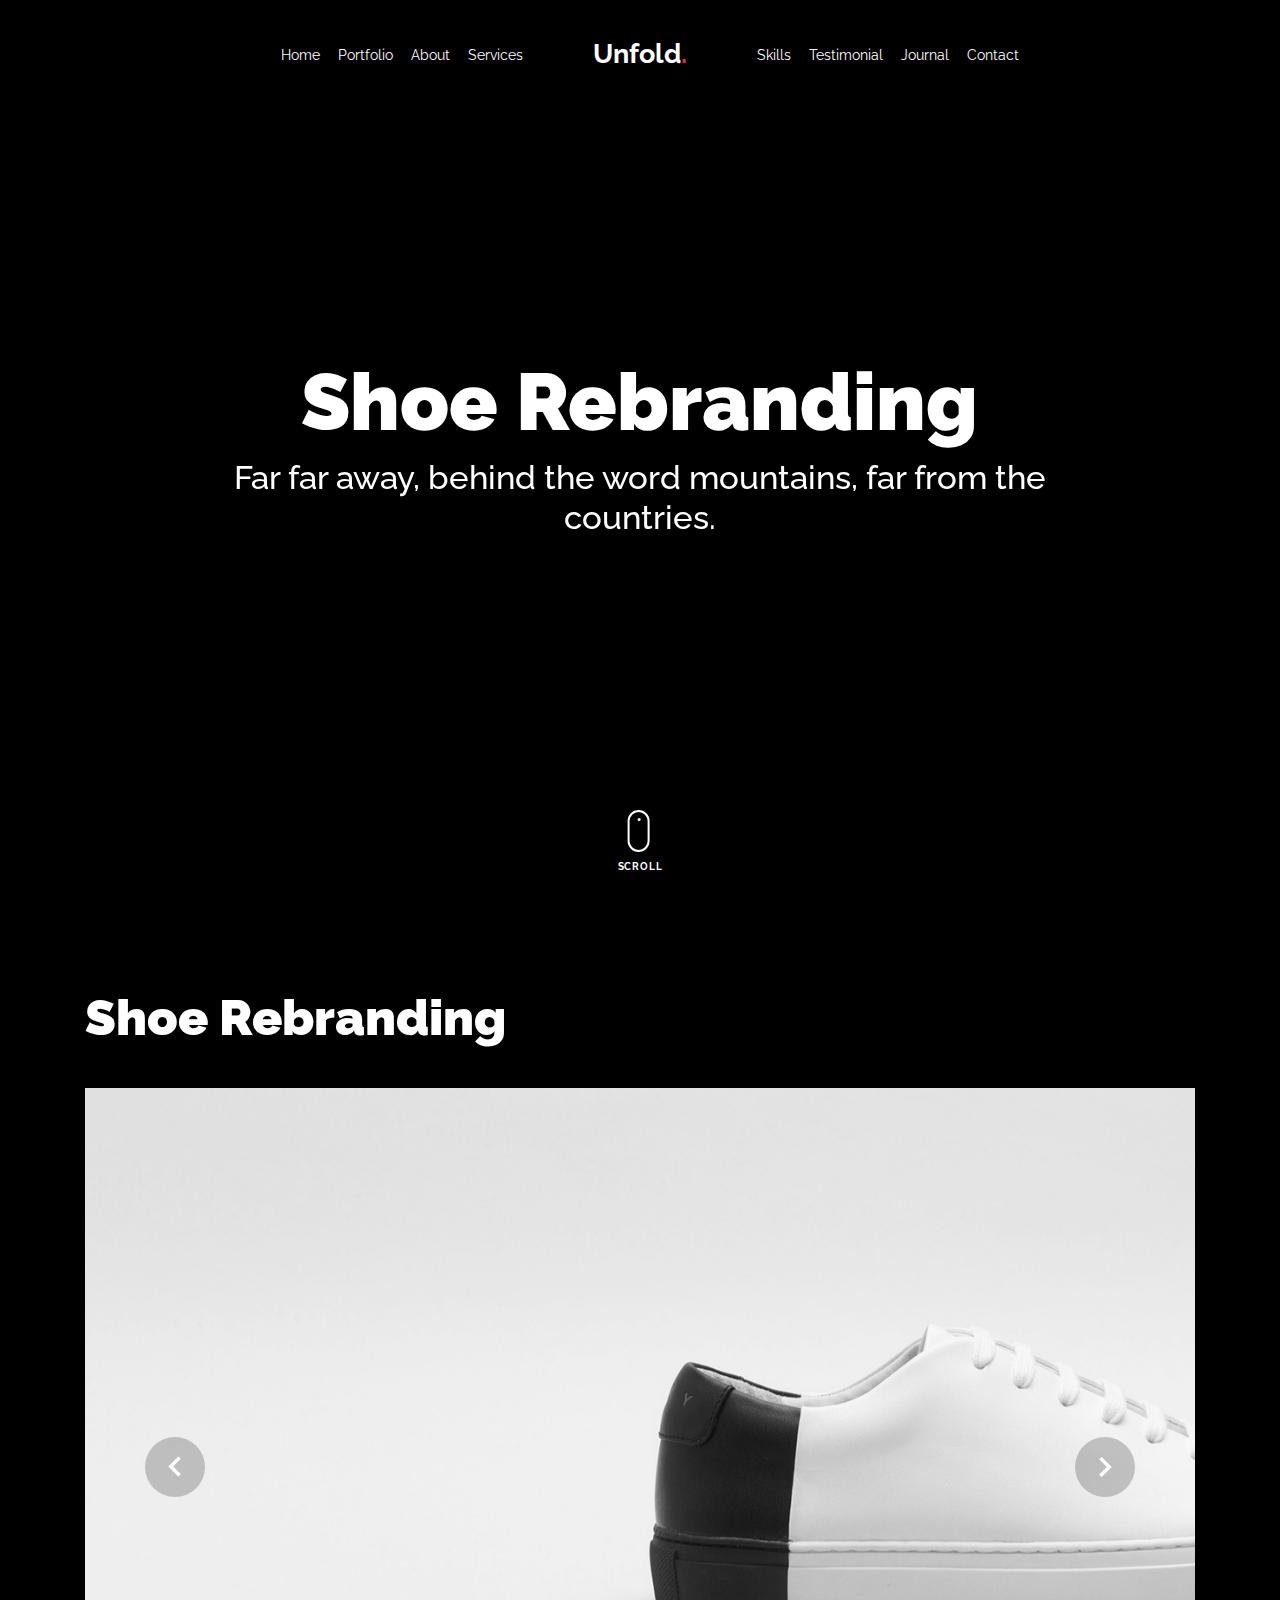
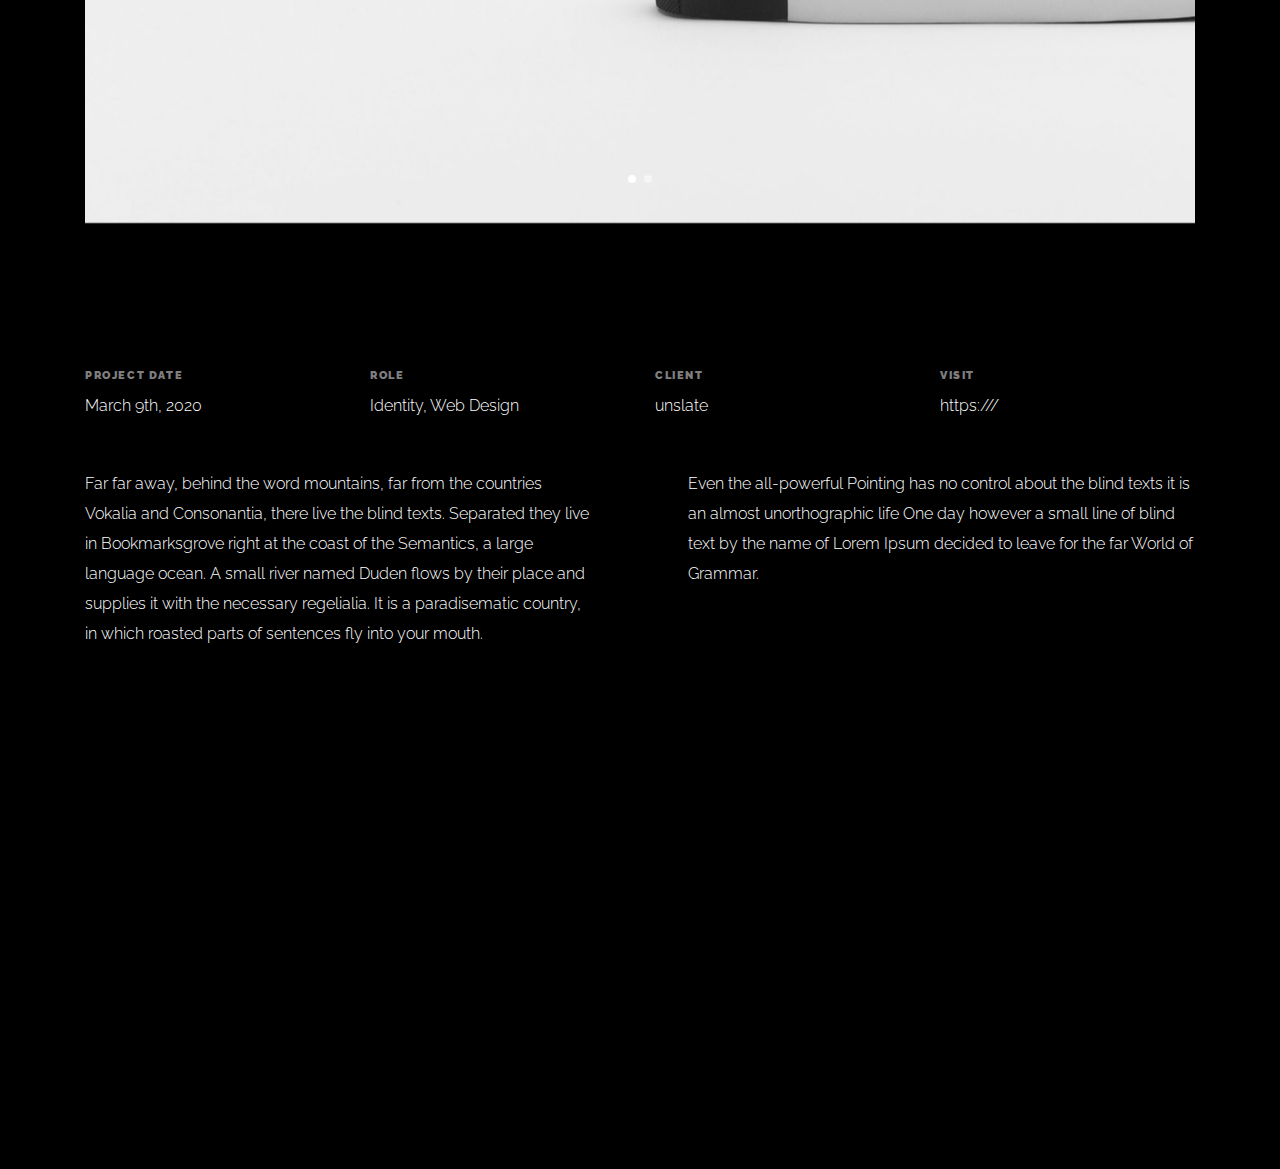
==== portfolio-single-1.html @ a7d62591 "new" ====
<!doctype html>
<html lang="en">

<head>
  <title>Unfold &mdash; A onepage portfolio HTML template by Colorlib</title>
  <meta charset="utf-8">
  <meta name="viewport" content="width=device-width, initial-scale=1, shrink-to-fit=no">
  
  <meta name="description" content=" ">
  <meta name="keywords" content="html, css, javascript, jquery">
  <meta name="author" content="">

  <link rel="stylesheet" href="css/vendor/icomoon/style.css">
  <link rel="stylesheet" href="css/vendor/owl.carousel.min.css">
  <link rel="stylesheet" href="css/vendor/aos.css">
  <link rel="stylesheet" href="css/vendor/animate.min.css">
  <link rel="stylesheet" href="css/vendor/bootstrap.min.css">
  <link rel="stylesheet" href="css/vendor/jquery.fancybox.min.css">

  <!-- Theme Style -->
  <link rel="stylesheet" href="css/style.css">

</head>

<body data-spy="scroll" data-target=".site-nav-target" data-offset="200">

  <nav class="unslate_co--site-mobile-menu">
    <div class="close-wrap d-flex">
      <a href="#" class="d-flex ml-auto js-menu-toggle">
        <span class="close-label">Close</span>
        <div class="close-times">
          <span class="bar1"></span>
          <span class="bar2"></span>
        </div>
      </a>
    </div>
    <div class="site-mobile-inner"></div>
  </nav>

  <div class="unslate_co--site-wrap">

    <div class="unslate_co--site-inner">

      <nav class="unslate_co--site-nav site-nav-target">

        <div class="container">

          <div class="row align-items-center justify-content-between text-left">
            <div class="col-md-5 text-right">
              <ul class="site-nav-ul js-clone-nav text-left d-none d-lg-inline-block">
                <li class="has-children">
                  <a href="index.html#home-section" class="nav-link">Home</a>
                  <ul class="dropdown">
                    <li>
                      <a href="index.html">Hero Image BG</a>
                    </li>
                    <li>
                      <a href="index-video.html">Video BG</a>
                    </li>
                    <li>
                      <a href="index-hero-slider.html">Hero Slider</a>
                    </li>
                    <li>
                      <a href="index-sidebar-menu.html">Sidebar Menu</a>
                    </li>
                    <li>
                      <a href="index-right-menu.html">Right Menu</a>
                    </li>
                  </ul>
                </li>
                <li><a href="index.html#portfolio-section" class="nav-link">Portfolio</a></li>
                <li><a href="index.html#about-section" class="nav-link">About</a></li>
                <li><a href="index.html#services-section" class="nav-link">Services</a></li>
              </ul>
            </div>
            <div class="site-logo pos-absolute">
              <a href="index.html" class="unslate_co--site-logo">Unfold<span>.</span></a>
            </div>
            <div class="col-md-5 text-right text-lg-left">
              <ul class="site-nav-ul js-clone-nav text-left d-none d-lg-inline-block">
                <li><a href="index.html#skills-section" class="nav-link">Skills</a></li>
                <li><a href="index.html#testimonial-section" class="nav-link">Testimonial</a></li>
                <li><a href="index.html#journal-section" class="nav-link">Journal</a></li>
                <li><a href="index.html#contact-section" class="nav-link">Contact</a></li>
              </ul>

              <ul class="site-nav-ul-none-onepage text-right d-inline-block d-lg-none">
                <li><a href="#" class="js-menu-toggle">Menu</a></li>
              </ul>

            </div>
          </div>
        </div>

      </nav>
      <!-- END nav -->

      <div class="cover-v1 gradient-bottom-black jarallax">
        <div class="container">
          <div class="row align-items-center">

            <div class="col-md-10 mx-auto text-center">
              <h1 class="heading" data-aos="fade-up">Shoe Rebranding</h1>
              <h2 class="subheading" data-aos="fade-up" data-aos-delay="100">Far far away, behind the word mountains, far from the countries.</h2>
            </div>

          </div>
        </div>

        <!-- dov -->
        <a href="#portfolio-single-section" class="mouse-wrap smoothscroll">
          <span class="mouse">
            <span class="scroll"></span>
          </span>
          <span class="mouse-label">Scroll</span>
        </a>

      </div>
      <!-- END .cover-v1 -->

      <div class="container">
        <div class="portfolio-single-wrap unslate_co--section" id="portfolio-single-section">

          <div class="portfolio-single-inner">
            <h2 class="heading-portfolio-single-h2">Shoe Rebranding</h2>

            <div class="row justify-content-between mb-5">
              <div class="col-12 mb-4">
                <div class="owl-carousel single-slider">
                  <figure class="mb-4">
                    <img src="images/work_1_full.jpg" alt="Image" class="img-fluid">
                  </figure>
                  <figure class="mb-4">
                    <img src="images/work_1_a_full.jpg" alt="Image" class="img-fluid">
                  </figure>
                </div>
              </div>
              <div class="col-12 mb-5">
                <div class="row">
                  <div class="col-sm-6 col-md-6 col-lg-3">
                    <div class="detail-v1">
                      <span class="detail-label">Project Date</span>
                      <span class="detail-val">March 9th, 2020</span>
                    </div>
                  </div>
                  <div class="col-sm-6 col-md-6 col-lg-3">
                    <div class="detail-v1">
                      <span class="detail-label">Role</span>
                      <span class="detail-val"><a href="#">Identity</a>, <a href="#">Web Design</a></span>
                    </div>
                  </div>
                  <div class="col-sm-6 col-md-6 col-lg-3">
                    <div class="detail-v1">
                      <span class="detail-label">Client</span>
                      <span class="detail-val">unslate</span>
                    </div>
                  </div>
                  <div class="col-sm-6 col-md-6 col-lg-3">
                    <div class="detail-v1">
                      <span class="detail-label">Visit</span>
                      <span class="detail-val"><a href="#">https:///</a></span>
                    </div>
                  </div>
                </div>
              </div>
              <div class="col-md-6 pr-md-5">
                <p>Far far away, behind the word mountains, far from the countries Vokalia and Consonantia, there live the blind texts. Separated they live in Bookmarksgrove right at the coast of the Semantics, a large language ocean. A small river named Duden flows by their place and supplies it with the necessary regelialia. It is a paradisematic country, in which roasted parts of sentences fly into your mouth.</p>
              </div>
              <div class="col-md-6 pl-md-5">
                <p>Even the all-powerful Pointing has no control about the blind texts it is an almost unorthographic life One day however a small line of blind text by the name of Lorem Ipsum decided to leave for the far World of Grammar.</p>
              </div>
            </div>

          </div>
        </div>
      </div>
    </div>

    <footer class="unslate_co--footer unslate_co--section">
      <div class="container">
        <div class="row justify-content-center">
          <div class="col-md-7">

            <div class="footer-site-logo"><a href="#">Unfold<span>.</span></a></div>

            <ul class="footer-site-social">
              <li><a href="#">Facebook</a></li>
              <li><a href="#">Twitter</a></li>
              <li><a href="#">Instagram</a></li>
              <li><a href="#">Dribbble</a></li>
              <li><a href="#">Behance</a></li>
            </ul>

            <p class="site-copyright">
                
                <!-- Link back to Colorlib can't be removed. Template is licensed under CC BY 3.0. -->
                Copyright &copy;
                <script>
                  document.write(new Date().getFullYear());
                </script> All rights reserved | This template is made with <i class="icon-heart"
                  aria-hidden="true"></i> by <a href="https://colorlib.com" target="_blank">Colorlib</a>
                <!-- Link back to Colorlib can't be removed. Template is licensed under CC BY 3.0. -->
              
              </p>

          </div>
        </div>
      </div>
    </footer>

  </div>

  <!-- Loader -->
  <div id="unslate_co--overlayer"></div>
  <div class="site-loader-wrap">
    <div class="site-loader"></div>
  </div>

  <script src="js/scripts-dist.js"></script>
  <script src="js/main.js"></script>


</body>

</html>
---- css/vendor/icomoon/style.css ----
@font-face {
  font-family: 'icomoon';
  src:  url('fonts/icomoon.eot?10si43');
  src:  url('fonts/icomoon.eot?10si43#iefix') format('embedded-opentype'),
    url('fonts/icomoon.ttf?10si43') format('truetype'),
    url('fonts/icomoon.woff?10si43') format('woff'),
    url('fonts/icomoon.svg?10si43#icomoon') format('svg');
  font-weight: normal;
  font-style: normal;
}

[class^="icon-"], [class*=" icon-"] {
  /* use !important to prevent issues with browser extensions that change fonts */
  font-family: 'icomoon' !important;
  speak: none;
  font-style: normal;
  font-weight: normal;
  font-variant: normal;
  text-transform: none;
  line-height: 1;

  /* Better Font Rendering =========== */
  -webkit-font-smoothing: antialiased;
  -moz-osx-font-smoothing: grayscale;
}

.icon-asterisk:before {
  content: "\f069";
}
.icon-plus:before {
  content: "\f067";
}
.icon-question:before {
  content: "\f128";
}
.icon-minus:before {
  content: "\f068";
}
.icon-glass:before {
  content: "\f000";
}
.icon-music:before {
  content: "\f001";
}
.icon-search:before {
  content: "\f002";
}
.icon-envelope-o:before {
  content: "\f003";
}
.icon-heart:before {
  content: "\f004";
}
.icon-star:before {
  content: "\f005";
}
.icon-star-o:before {
  content: "\f006";
}
.icon-user:before {
  content: "\f007";
}
.icon-film:before {
  content: "\f008";
}
.icon-th-large:before {
  content: "\f009";
}
.icon-th:before {
  content: "\f00a";
}
.icon-th-list:before {
  content: "\f00b";
}
.icon-check:before {
  content: "\f00c";
}
.icon-close:before {
  content: "\f00d";
}
.icon-remove:before {
  content: "\f00d";
}
.icon-times:before {
  content: "\f00d";
}
.icon-search-plus:before {
  content: "\f00e";
}
.icon-search-minus:before {
  content: "\f010";
}
.icon-power-off:before {
  content: "\f011";
}
.icon-signal:before {
  content: "\f012";
}
.icon-cog:before {
  content: "\f013";
}
.icon-gear:before {
  content: "\f013";
}
.icon-trash-o:before {
  content: "\f014";
}
.icon-home:before {
  content: "\f015";
}
.icon-file-o:before {
  content: "\f016";
}
.icon-clock-o:before {
  content: "\f017";
}
.icon-road:before {
  content: "\f018";
}
.icon-download:before {
  content: "\f019";
}
.icon-arrow-circle-o-down:before {
  content: "\f01a";
}
.icon-arrow-circle-o-up:before {
  content: "\f01b";
}
.icon-inbox:before {
  content: "\f01c";
}
.icon-play-circle-o:before {
  content: "\f01d";
}
.icon-repeat:before {
  content: "\f01e";
}
.icon-rotate-right:before {
  content: "\f01e";
}
.icon-refresh:before {
  content: "\f021";
}
.icon-list-alt:before {
  content: "\f022";
}
.icon-lock:before {
  content: "\f023";
}
.icon-flag:before {
  content: "\f024";
}
.icon-headphones:before {
  content: "\f025";
}
.icon-volume-off:before {
  content: "\f026";
}
.icon-volume-down:before {
  content: "\f027";
}
.icon-volume-up:before {
  content: "\f028";
}
.icon-qrcode:before {
  content: "\f029";
}
.icon-barcode:before {
  content: "\f02a";
}
.icon-tag:before {
  content: "\f02b";
}
.icon-tags:before {
  content: "\f02c";
}
.icon-book:before {
  content: "\f02d";
}
.icon-bookmark:before {
  content: "\f02e";
}
.icon-print:before {
  content: "\f02f";
}
.icon-camera:before {
  content: "\f030";
}
.icon-font:before {
  content: "\f031";
}
.icon-bold:before {
  content: "\f032";
}
.icon-italic:before {
  content: "\f033";
}
.icon-text-height:before {
  content: "\f034";
}
.icon-text-width:before {
  content: "\f035";
}
.icon-align-left:before {
  content: "\f036";
}
.icon-align-center:before {
  content: "\f037";
}
.icon-align-right:before {
  content: "\f038";
}
.icon-align-justify:before {
  content: "\f039";
}
.icon-list:before {
  content: "\f03a";
}
.icon-dedent:before {
  content: "\f03b";
}
.icon-outdent:before {
  content: "\f03b";
}
.icon-indent:before {
  content: "\f03c";
}
.icon-video-camera:before {
  content: "\f03d";
}
.icon-image:before {
  content: "\f03e";
}
.icon-photo:before {
  content: "\f03e";
}
.icon-picture-o:before {
  content: "\f03e";
}
.icon-pencil:before {
  content: "\f040";
}
.icon-map-marker:before {
  content: "\f041";
}
.icon-adjust:before {
  content: "\f042";
}
.icon-tint:before {
  content: "\f043";
}
.icon-edit:before {
  content: "\f044";
}
.icon-pencil-square-o:before {
  content: "\f044";
}
.icon-share-square-o:before {
  content: "\f045";
}
.icon-check-square-o:before {
  content: "\f046";
}
.icon-arrows:before {
  content: "\f047";
}
.icon-step-backward:before {
  content: "\f048";
}
.icon-fast-backward:before {
  content: "\f049";
}
.icon-backward:before {
  content: "\f04a";
}
.icon-play:before {
  content: "\f04b";
}
.icon-pause:before {
  content: "\f04c";
}
.icon-stop:before {
  content: "\f04d";
}
.icon-forward:before {
  content: "\f04e";
}
.icon-fast-forward:before {
  content: "\f050";
}
.icon-step-forward:before {
  content: "\f051";
}
.icon-eject:before {
  content: "\f052";
}
.icon-chevron-left:before {
  content: "\f053";
}
.icon-chevron-right:before {
  content: "\f054";
}
.icon-plus-circle:before {
  content: "\f055";
}
.icon-minus-circle:before {
  content: "\f056";
}
.icon-times-circle:before {
  content: "\f057";
}
.icon-check-circle:before {
  content: "\f058";
}
.icon-question-circle:before {
  content: "\f059";
}
.icon-info-circle:before {
  content: "\f05a";
}
.icon-crosshairs:before {
  content: "\f05b";
}
.icon-times-circle-o:before {
  content: "\f05c";
}
.icon-check-circle-o:before {
  content: "\f05d";
}
.icon-ban:before {
  content: "\f05e";
}
.icon-arrow-left:before {
  content: "\f060";
}
.icon-arrow-right:before {
  content: "\f061";
}
.icon-arrow-up:before {
  content: "\f062";
}
.icon-arrow-down:before {
  content: "\f063";
}
.icon-mail-forward:before {
  content: "\f064";
}
.icon-share:before {
  content: "\f064";
}
.icon-expand:before {
  content: "\f065";
}
.icon-compress:before {
  content: "\f066";
}
.icon-exclamation-circle:before {
  content: "\f06a";
}
.icon-gift:before {
  content: "\f06b";
}
.icon-leaf:before {
  content: "\f06c";
}
.icon-fire:before {
  content: "\f06d";
}
.icon-eye:before {
  content: "\f06e";
}
.icon-eye-slash:before {
  content: "\f070";
}
.icon-exclamation-triangle:before {
  content: "\f071";
}
.icon-warning:before {
  content: "\f071";
}
.icon-plane:before {
  content: "\f072";
}
.icon-calendar:before {
  content: "\f073";
}
.icon-random:before {
  content: "\f074";
}
.icon-comment:before {
  content: "\f075";
}
.icon-magnet:before {
  content: "\f076";
}
.icon-chevron-up:before {
  content: "\f077";
}
.icon-chevron-down:before {
  content: "\f078";
}
.icon-retweet:before {
  content: "\f079";
}
.icon-shopping-cart:before {
  content: "\f07a";
}
.icon-folder:before {
  content: "\f07b";
}
.icon-folder-open:before {
  content: "\f07c";
}
.icon-arrows-v:before {
  content: "\f07d";
}
.icon-arrows-h:before {
  content: "\f07e";
}
.icon-bar-chart:before {
  content: "\f080";
}
.icon-bar-chart-o:before {
  content: "\f080";
}
.icon-twitter-square:before {
  content: "\f081";
}
.icon-facebook-square:before {
  content: "\f082";
}
.icon-camera-retro:before {
  content: "\f083";
}
.icon-key:before {
  content: "\f084";
}
.icon-cogs:before {
  content: "\f085";
}
.icon-gears:before {
  content: "\f085";
}
.icon-comments:before {
  content: "\f086";
}
.icon-thumbs-o-up:before {
  content: "\f087";
}
.icon-thumbs-o-down:before {
  content: "\f088";
}
.icon-star-half:before {
  content: "\f089";
}
.icon-heart-o:before {
  content: "\f08a";
}
.icon-sign-out:before {
  content: "\f08b";
}
.icon-linkedin-square:before {
  content: "\f08c";
}
.icon-thumb-tack:before {
  content: "\f08d";
}
.icon-external-link:before {
  content: "\f08e";
}
.icon-sign-in:before {
  content: "\f090";
}
.icon-trophy:before {
  content: "\f091";
}
.icon-github-square:before {
  content: "\f092";
}
.icon-upload:before {
  content: "\f093";
}
.icon-lemon-o:before {
  content: "\f094";
}
.icon-phone:before {
  content: "\f095";
}
.icon-square-o:before {
  content: "\f096";
}
.icon-bookmark-o:before {
  content: "\f097";
}
.icon-phone-square:before {
  content: "\f098";
}
.icon-twitter:before {
  content: "\f099";
}
.icon-facebook:before {
  content: "\f09a";
}
.icon-facebook-f:before {
  content: "\f09a";
}
.icon-github:before {
  content: "\f09b";
}
.icon-unlock:before {
  content: "\f09c";
}
.icon-credit-card:before {
  content: "\f09d";
}
.icon-feed:before {
  content: "\f09e";
}
.icon-rss:before {
  content: "\f09e";
}
.icon-hdd-o:before {
  content: "\f0a0";
}
.icon-bullhorn:before {
  content: "\f0a1";
}
.icon-bell-o:before {
  content: "\f0a2";
}
.icon-certificate:before {
  content: "\f0a3";
}
.icon-hand-o-right:before {
  content: "\f0a4";
}
.icon-hand-o-left:before {
  content: "\f0a5";
}
.icon-hand-o-up:before {
  content: "\f0a6";
}
.icon-hand-o-down:before {
  content: "\f0a7";
}
.icon-arrow-circle-left:before {
  content: "\f0a8";
}
.icon-arrow-circle-right:before {
  content: "\f0a9";
}
.icon-arrow-circle-up:before {
  content: "\f0aa";
}
.icon-arrow-circle-down:before {
  content: "\f0ab";
}
.icon-globe:before {
  content: "\f0ac";
}
.icon-wrench:before {
  content: "\f0ad";
}
.icon-tasks:before {
  content: "\f0ae";
}
.icon-filter:before {
  content: "\f0b0";
}
.icon-briefcase:before {
  content: "\f0b1";
}
.icon-arrows-alt:before {
  content: "\f0b2";
}
.icon-group:before {
  content: "\f0c0";
}
.icon-users:before {
  content: "\f0c0";
}
.icon-chain:before {
  content: "\f0c1";
}
.icon-link:before {
  content: "\f0c1";
}
.icon-cloud:before {
  content: "\f0c2";
}
.icon-flask:before {
  content: "\f0c3";
}
.icon-cut:before {
  content: "\f0c4";
}
.icon-scissors:before {
  content: "\f0c4";
}
.icon-copy:before {
  content: "\f0c5";
}
.icon-files-o:before {
  content: "\f0c5";
}
.icon-paperclip:before {
  content: "\f0c6";
}
.icon-floppy-o:before {
  content: "\f0c7";
}
.icon-save:before {
  content: "\f0c7";
}
.icon-square:before {
  content: "\f0c8";
}
.icon-bars:before {
  content: "\f0c9";
}
.icon-navicon:before {
  content: "\f0c9";
}
.icon-reorder:before {
  content: "\f0c9";
}
.icon-list-ul:before {
  content: "\f0ca";
}
.icon-list-ol:before {
  content: "\f0cb";
}
.icon-strikethrough:before {
  content: "\f0cc";
}
.icon-underline:before {
  content: "\f0cd";
}
.icon-table:before {
  content: "\f0ce";
}
.icon-magic:before {
  content: "\f0d0";
}
.icon-truck:before {
  content: "\f0d1";
}
.icon-pinterest:before {
  content: "\f0d2";
}
.icon-pinterest-square:before {
  content: "\f0d3";
}
.icon-google-plus-square:before {
  content: "\f0d4";
}
.icon-google-plus:before {
  content: "\f0d5";
}
.icon-money:before {
  content: "\f0d6";
}
.icon-caret-down:before {
  content: "\f0d7";
}
.icon-caret-up:before {
  content: "\f0d8";
}
.icon-caret-left:before {
  content: "\f0d9";
}
.icon-caret-right:before {
  content: "\f0da";
}
.icon-columns:before {
  content: "\f0db";
}
.icon-sort:before {
  content: "\f0dc";
}
.icon-unsorted:before {
  content: "\f0dc";
}
.icon-sort-desc:before {
  content: "\f0dd";
}
.icon-sort-down:before {
  content: "\f0dd";
}
.icon-sort-asc:before {
  content: "\f0de";
}
.icon-sort-up:before {
  content: "\f0de";
}
.icon-envelope:before {
  content: "\f0e0";
}
.icon-linkedin:before {
  content: "\f0e1";
}
.icon-rotate-left:before {
  content: "\f0e2";
}
.icon-undo:before {
  content: "\f0e2";
}
.icon-gavel:before {
  content: "\f0e3";
}
.icon-legal:before {
  content: "\f0e3";
}
.icon-dashboard:before {
  content: "\f0e4";
}
.icon-tachometer:before {
  content: "\f0e4";
}
.icon-comment-o:before {
  content: "\f0e5";
}
.icon-comments-o:before {
  content: "\f0e6";
}
.icon-bolt:before {
  content: "\f0e7";
}
.icon-flash:before {
  content: "\f0e7";
}
.icon-sitemap:before {
  content: "\f0e8";
}
.icon-umbrella:before {
  content: "\f0e9";
}
.icon-clipboard:before {
  content: "\f0ea";
}
.icon-paste:before {
  content: "\f0ea";
}
.icon-lightbulb-o:before {
  content: "\f0eb";
}
.icon-exchange:before {
  content: "\f0ec";
}
.icon-cloud-download:before {
  content: "\f0ed";
}
.icon-cloud-upload:before {
  content: "\f0ee";
}
.icon-user-md:before {
  content: "\f0f0";
}
.icon-stethoscope:before {
  content: "\f0f1";
}
.icon-suitcase:before {
  content: "\f0f2";
}
.icon-bell:before {
  content: "\f0f3";
}
.icon-coffee:before {
  content: "\f0f4";
}
.icon-cutlery:before {
  content: "\f0f5";
}
.icon-file-text-o:before {
  content: "\f0f6";
}
.icon-building-o:before {
  content: "\f0f7";
}
.icon-hospital-o:before {
  content: "\f0f8";
}
.icon-ambulance:before {
  content: "\f0f9";
}
.icon-medkit:before {
  content: "\f0fa";
}
.icon-fighter-jet:before {
  content: "\f0fb";
}
.icon-beer:before {
  content: "\f0fc";
}
.icon-h-square:before {
  content: "\f0fd";
}
.icon-plus-square:before {
  content: "\f0fe";
}
.icon-angle-double-left:before {
  content: "\f100";
}
.icon-angle-double-right:before {
  content: "\f101";
}
.icon-angle-double-up:before {
  content: "\f102";
}
.icon-angle-double-down:before {
  content: "\f103";
}
.icon-angle-left:before {
  content: "\f104";
}
.icon-angle-right:before {
  content: "\f105";
}
.icon-angle-up:before {
  content: "\f106";
}
.icon-angle-down:before {
  content: "\f107";
}
.icon-desktop:before {
  content: "\f108";
}
.icon-laptop:before {
  content: "\f109";
}
.icon-tablet:before {
  content: "\f10a";
}
.icon-mobile:before {
  content: "\f10b";
}
.icon-mobile-phone:before {
  content: "\f10b";
}
.icon-circle-o:before {
  content: "\f10c";
}
.icon-quote-left:before {
  content: "\f10d";
}
.icon-quote-right:before {
  content: "\f10e";
}
.icon-spinner:before {
  content: "\f110";
}
.icon-circle:before {
  content: "\f111";
}
.icon-mail-reply:before {
  content: "\f112";
}
.icon-reply:before {
  content: "\f112";
}
.icon-github-alt:before {
  content: "\f113";
}
.icon-folder-o:before {
  content: "\f114";
}
.icon-folder-open-o:before {
  content: "\f115";
}
.icon-smile-o:before {
  content: "\f118";
}
.icon-frown-o:before {
  content: "\f119";
}
.icon-meh-o:before {
  content: "\f11a";
}
.icon-gamepad:before {
  content: "\f11b";
}
.icon-keyboard-o:before {
  content: "\f11c";
}
.icon-flag-o:before {
  content: "\f11d";
}
.icon-flag-checkered:before {
  content: "\f11e";
}
.icon-terminal:before {
  content: "\f120";
}
.icon-code:before {
  content: "\f121";
}
.icon-mail-reply-all:before {
  content: "\f122";
}
.icon-reply-all:before {
  content: "\f122";
}
.icon-star-half-empty:before {
  content: "\f123";
}
.icon-star-half-full:before {
  content: "\f123";
}
.icon-star-half-o:before {
  content: "\f123";
}
.icon-location-arrow:before {
  content: "\f124";
}
.icon-crop:before {
  content: "\f125";
}
.icon-code-fork:before {
  content: "\f126";
}
.icon-chain-broken:before {
  content: "\f127";
}
.icon-unlink:before {
  content: "\f127";
}
.icon-info:before {
  content: "\f129";
}
.icon-exclamation:before {
  content: "\f12a";
}
.icon-superscript:before {
  content: "\f12b";
}
.icon-subscript:before {
  content: "\f12c";
}
.icon-eraser:before {
  content: "\f12d";
}
.icon-puzzle-piece:before {
  content: "\f12e";
}
.icon-microphone:before {
  content: "\f130";
}
.icon-microphone-slash:before {
  content: "\f131";
}
.icon-shield:before {
  content: "\f132";
}
.icon-calendar-o:before {
  content: "\f133";
}
.icon-fire-extinguisher:before {
  content: "\f134";
}
.icon-rocket:before {
  content: "\f135";
}
.icon-maxcdn:before {
  content: "\f136";
}
.icon-chevron-circle-left:before {
  content: "\f137";
}
.icon-chevron-circle-right:before {
  content: "\f138";
}
.icon-chevron-circle-up:before {
  content: "\f139";
}
.icon-chevron-circle-down:before {
  content: "\f13a";
}
.icon-html5:before {
  content: "\f13b";
}
.icon-css3:before {
  content: "\f13c";
}
.icon-anchor:before {
  content: "\f13d";
}
.icon-unlock-alt:before {
  content: "\f13e";
}
.icon-bullseye:before {
  content: "\f140";
}
.icon-ellipsis-h:before {
  content: "\f141";
}
.icon-ellipsis-v:before {
  content: "\f142";
}
.icon-rss-square:before {
  content: "\f143";
}
.icon-play-circle:before {
  content: "\f144";
}
.icon-ticket:before {
  content: "\f145";
}
.icon-minus-square:before {
  content: "\f146";
}
.icon-minus-square-o:before {
  content: "\f147";
}
.icon-level-up:before {
  content: "\f148";
}
.icon-level-down:before {
  content: "\f149";
}
.icon-check-square:before {
  content: "\f14a";
}
.icon-pencil-square:before {
  content: "\f14b";
}
.icon-external-link-square:before {
  content: "\f14c";
}
.icon-share-square:before {
  content: "\f14d";
}
.icon-compass:before {
  content: "\f14e";
}
.icon-caret-square-o-down:before {
  content: "\f150";
}
.icon-toggle-down:before {
  content: "\f150";
}
.icon-caret-square-o-up:before {
  content: "\f151";
}
.icon-toggle-up:before {
  content: "\f151";
}
.icon-caret-square-o-right:before {
  content: "\f152";
}
.icon-toggle-right:before {
  content: "\f152";
}
.icon-eur:before {
  content: "\f153";
}
.icon-euro:before {
  content: "\f153";
}
.icon-gbp:before {
  content: "\f154";
}
.icon-dollar:before {
  content: "\f155";
}
.icon-usd:before {
  content: "\f155";
}
.icon-inr:before {
  content: "\f156";
}
.icon-rupee:before {
  content: "\f156";
}
.icon-cny:before {
  content: "\f157";
}
.icon-jpy:before {
  content: "\f157";
}
.icon-rmb:before {
  content: "\f157";
}
.icon-yen:before {
  content: "\f157";
}
.icon-rouble:before {
  content: "\f158";
}
.icon-rub:before {
  content: "\f158";
}
.icon-ruble:before {
  content: "\f158";
}
.icon-krw:before {
  content: "\f159";
}
.icon-won:before {
  content: "\f159";
}
.icon-bitcoin:before {
  content: "\f15a";
}
.icon-btc:before {
  content: "\f15a";
}
.icon-file:before {
  content: "\f15b";
}
.icon-file-text:before {
  content: "\f15c";
}
.icon-sort-alpha-asc:before {
  content: "\f15d";
}
.icon-sort-alpha-desc:before {
  content: "\f15e";
}
.icon-sort-amount-asc:before {
  content: "\f160";
}
.icon-sort-amount-desc:before {
  content: "\f161";
}
.icon-sort-numeric-asc:before {
  content: "\f162";
}
.icon-sort-numeric-desc:before {
  content: "\f163";
}
.icon-thumbs-up:before {
  content: "\f164";
}
.icon-thumbs-down:before {
  content: "\f165";
}
.icon-youtube-square:before {
  content: "\f166";
}
.icon-youtube:before {
  content: "\f167";
}
.icon-xing:before {
  content: "\f168";
}
.icon-xing-square:before {
  content: "\f169";
}
.icon-youtube-play:before {
  content: "\f16a";
}
.icon-dropbox:before {
  content: "\f16b";
}
.icon-stack-overflow:before {
  content: "\f16c";
}
.icon-instagram:before {
  content: "\f16d";
}
.icon-flickr:before {
  content: "\f16e";
}
.icon-adn:before {
  content: "\f170";
}
.icon-bitbucket:before {
  content: "\f171";
}
.icon-bitbucket-square:before {
  content: "\f172";
}
.icon-tumblr:before {
  content: "\f173";
}
.icon-tumblr-square:before {
  content: "\f174";
}
.icon-long-arrow-down:before {
  content: "\f175";
}
.icon-long-arrow-up:before {
  content: "\f176";
}
.icon-long-arrow-left:before {
  content: "\f177";
}
.icon-long-arrow-right:before {
  content: "\f178";
}
.icon-apple:before {
  content: "\f179";
}
.icon-windows:before {
  content: "\f17a";
}
.icon-android:before {
  content: "\f17b";
}
.icon-linux:before {
  content: "\f17c";
}
.icon-dribbble:before {
  content: "\f17d";
}
.icon-skype:before {
  content: "\f17e";
}
.icon-foursquare:before {
  content: "\f180";
}
.icon-trello:before {
  content: "\f181";
}
.icon-female:before {
  content: "\f182";
}
.icon-male:before {
  content: "\f183";
}
.icon-gittip:before {
  content: "\f184";
}
.icon-gratipay:before {
  content: "\f184";
}
.icon-sun-o:before {
  content: "\f185";
}
.icon-moon-o:before {
  content: "\f186";
}
.icon-archive:before {
  content: "\f187";
}
.icon-bug:before {
  content: "\f188";
}
.icon-vk:before {
  content: "\f189";
}
.icon-weibo:before {
  content: "\f18a";
}
.icon-renren:before {
  content: "\f18b";
}
.icon-pagelines:before {
  content: "\f18c";
}
.icon-stack-exchange:before {
  content: "\f18d";
}
.icon-arrow-circle-o-right:before {
  content: "\f18e";
}
.icon-arrow-circle-o-left:before {
  content: "\f190";
}
.icon-caret-square-o-left:before {
  content: "\f191";
}
.icon-toggle-left:before {
  content: "\f191";
}
.icon-dot-circle-o:before {
  content: "\f192";
}
.icon-wheelchair:before {
  content: "\f193";
}
.icon-vimeo-square:before {
  content: "\f194";
}
.icon-try:before {
  content: "\f195";
}
.icon-turkish-lira:before {
  content: "\f195";
}
.icon-plus-square-o:before {
  content: "\f196";
}
.icon-space-shuttle:before {
  content: "\f197";
}
.icon-slack:before {
  content: "\f198";
}
.icon-envelope-square:before {
  content: "\f199";
}
.icon-wordpress:before {
  content: "\f19a";
}
.icon-openid:before {
  content: "\f19b";
}
.icon-bank:before {
  content: "\f19c";
}
.icon-institution:before {
  content: "\f19c";
}
.icon-university:before {
  content: "\f19c";
}
.icon-graduation-cap:before {
  content: "\f19d";
}
.icon-mortar-board:before {
  content: "\f19d";
}
.icon-yahoo:before {
  content: "\f19e";
}
.icon-google:before {
  content: "\f1a0";
}
.icon-reddit:before {
  content: "\f1a1";
}
.icon-reddit-square:before {
  content: "\f1a2";
}
.icon-stumbleupon-circle:before {
  content: "\f1a3";
}
.icon-stumbleupon:before {
  content: "\f1a4";
}
.icon-delicious:before {
  content: "\f1a5";
}
.icon-digg:before {
  content: "\f1a6";
}
.icon-pied-piper-pp:before {
  content: "\f1a7";
}
.icon-pied-piper-alt:before {
  content: "\f1a8";
}
.icon-drupal:before {
  content: "\f1a9";
}
.icon-joomla:before {
  content: "\f1aa";
}
.icon-language:before {
  content: "\f1ab";
}
.icon-fax:before {
  content: "\f1ac";
}
.icon-building:before {
  content: "\f1ad";
}
.icon-child:before {
  content: "\f1ae";
}
.icon-paw:before {
  content: "\f1b0";
}
.icon-spoon:before {
  content: "\f1b1";
}
.icon-cube:before {
  content: "\f1b2";
}
.icon-cubes:before {
  content: "\f1b3";
}
.icon-behance:before {
  content: "\f1b4";
}
.icon-behance-square:before {
  content: "\f1b5";
}
.icon-steam:before {
  content: "\f1b6";
}
.icon-steam-square:before {
  content: "\f1b7";
}
.icon-recycle:before {
  content: "\f1b8";
}
.icon-automobile:before {
  content: "\f1b9";
}
.icon-car:before {
  content: "\f1b9";
}
.icon-cab:before {
  content: "\f1ba";
}
.icon-taxi:before {
  content: "\f1ba";
}
.icon-tree:before {
  content: "\f1bb";
}
.icon-spotify:before {
  content: "\f1bc";
}
.icon-deviantart:before {
  content: "\f1bd";
}
.icon-soundcloud:before {
  content: "\f1be";
}
.icon-database:before {
  content: "\f1c0";
}
.icon-file-pdf-o:before {
  content: "\f1c1";
}
.icon-file-word-o:before {
  content: "\f1c2";
}
.icon-file-excel-o:before {
  content: "\f1c3";
}
.icon-file-powerpoint-o:before {
  content: "\f1c4";
}
.icon-file-image-o:before {
  content: "\f1c5";
}
.icon-file-photo-o:before {
  content: "\f1c5";
}
.icon-file-picture-o:before {
  content: "\f1c5";
}
.icon-file-archive-o:before {
  content: "\f1c6";
}
.icon-file-zip-o:before {
  content: "\f1c6";
}
.icon-file-audio-o:before {
  content: "\f1c7";
}
.icon-file-sound-o:before {
  content: "\f1c7";
}
.icon-file-movie-o:before {
  content: "\f1c8";
}
.icon-file-video-o:before {
  content: "\f1c8";
}
.icon-file-code-o:before {
  content: "\f1c9";
}
.icon-vine:before {
  content: "\f1ca";
}
.icon-codepen:before {
  content: "\f1cb";
}
.icon-jsfiddle:before {
  content: "\f1cc";
}
.icon-life-bouy:before {
  content: "\f1cd";
}
.icon-life-buoy:before {
  content: "\f1cd";
}
.icon-life-ring:before {
  content: "\f1cd";
}
.icon-life-saver:before {
  content: "\f1cd";
}
.icon-support:before {
  content: "\f1cd";
}
.icon-circle-o-notch:before {
  content: "\f1ce";
}
.icon-ra:before {
  content: "\f1d0";
}
.icon-rebel:before {
  content: "\f1d0";
}
.icon-resistance:before {
  content: "\f1d0";
}
.icon-empire:before {
  content: "\f1d1";
}
.icon-ge:before {
  content: "\f1d1";
}
.icon-git-square:before {
  content: "\f1d2";
}
.icon-git:before {
  content: "\f1d3";
}
.icon-hacker-news:before {
  content: "\f1d4";
}
.icon-y-combinator-square:before {
  content: "\f1d4";
}
.icon-yc-square:before {
  content: "\f1d4";
}
.icon-tencent-weibo:before {
  content: "\f1d5";
}
.icon-qq:before {
  content: "\f1d6";
}
.icon-wechat:before {
  content: "\f1d7";
}
.icon-weixin:before {
  content: "\f1d7";
}
.icon-paper-plane:before {
  content: "\f1d8";
}
.icon-send:before {
  content: "\f1d8";
}
.icon-paper-plane-o:before {
  content: "\f1d9";
}
.icon-send-o:before {
  content: "\f1d9";
}
.icon-history:before {
  content: "\f1da";
}
.icon-circle-thin:before {
  content: "\f1db";
}
.icon-header:before {
  content: "\f1dc";
}
.icon-paragraph:before {
  content: "\f1dd";
}
.icon-sliders:before {
  content: "\f1de";
}
.icon-share-alt:before {
  content: "\f1e0";
}
.icon-share-alt-square:before {
  content: "\f1e1";
}
.icon-bomb:before {
  content: "\f1e2";
}
.icon-futbol-o:before {
  content: "\f1e3";
}
.icon-soccer-ball-o:before {
  content: "\f1e3";
}
.icon-tty:before {
  content: "\f1e4";
}
.icon-binoculars:before {
  content: "\f1e5";
}
.icon-plug:before {
  content: "\f1e6";
}
.icon-slideshare:before {
  content: "\f1e7";
}
.icon-twitch:before {
  content: "\f1e8";
}
.icon-yelp:before {
  content: "\f1e9";
}
.icon-newspaper-o:before {
  content: "\f1ea";
}
.icon-wifi:before {
  content: "\f1eb";
}
.icon-calculator:before {
  content: "\f1ec";
}
.icon-paypal:before {
  content: "\f1ed";
}
.icon-google-wallet:before {
  content: "\f1ee";
}
.icon-cc-visa:before {
  content: "\f1f0";
}
.icon-cc-mastercard:before {
  content: "\f1f1";
}
.icon-cc-discover:before {
  content: "\f1f2";
}
.icon-cc-amex:before {
  content: "\f1f3";
}
.icon-cc-paypal:before {
  content: "\f1f4";
}
.icon-cc-stripe:before {
  content: "\f1f5";
}
.icon-bell-slash:before {
  content: "\f1f6";
}
.icon-bell-slash-o:before {
  content: "\f1f7";
}
.icon-trash:before {
  content: "\f1f8";
}
.icon-copyright:before {
  content: "\f1f9";
}
.icon-at:before {
  content: "\f1fa";
}
.icon-eyedropper:before {
  content: "\f1fb";
}
.icon-paint-brush:before {
  content: "\f1fc";
}
.icon-birthday-cake:before {
  content: "\f1fd";
}
.icon-area-chart:before {
  content: "\f1fe";
}
.icon-pie-chart:before {
  content: "\f200";
}
.icon-line-chart:before {
  content: "\f201";
}
.icon-lastfm:before {
  content: "\f202";
}
.icon-lastfm-square:before {
  content: "\f203";
}
.icon-toggle-off:before {
  content: "\f204";
}
.icon-toggle-on:before {
  content: "\f205";
}
.icon-bicycle:before {
  content: "\f206";
}
.icon-bus:before {
  content: "\f207";
}
.icon-ioxhost:before {
  content: "\f208";
}
.icon-angellist:before {
  content: "\f209";
}
.icon-cc:before {
  content: "\f20a";
}
.icon-ils:before {
  content: "\f20b";
}
.icon-shekel:before {
  content: "\f20b";
}
.icon-sheqel:before {
  content: "\f20b";
}
.icon-meanpath:before {
  content: "\f20c";
}
.icon-buysellads:before {
  content: "\f20d";
}
.icon-connectdevelop:before {
  content: "\f20e";
}
.icon-dashcube:before {
  content: "\f210";
}
.icon-forumbee:before {
  content: "\f211";
}
.icon-leanpub:before {
  content: "\f212";
}
.icon-sellsy:before {
  content: "\f213";
}
.icon-shirtsinbulk:before {
  content: "\f214";
}
.icon-simplybuilt:before {
  content: "\f215";
}
.icon-skyatlas:before {
  content: "\f216";
}
.icon-cart-plus:before {
  content: "\f217";
}
.icon-cart-arrow-down:before {
  content: "\f218";
}
.icon-diamond:before {
  content: "\f219";
}
.icon-ship:before {
  content: "\f21a";
}
.icon-user-secret:before {
  content: "\f21b";
}
.icon-motorcycle:before {
  content: "\f21c";
}
.icon-street-view:before {
  content: "\f21d";
}
.icon-heartbeat:before {
  content: "\f21e";
}
.icon-venus:before {
  content: "\f221";
}
.icon-mars:before {
  content: "\f222";
}
.icon-mercury:before {
  content: "\f223";
}
.icon-intersex:before {
  content: "\f224";
}
.icon-transgender:before {
  content: "\f224";
}
.icon-transgender-alt:before {
  content: "\f225";
}
.icon-venus-double:before {
  content: "\f226";
}
.icon-mars-double:before {
  content: "\f227";
}
.icon-venus-mars:before {
  content: "\f228";
}
.icon-mars-stroke:before {
  content: "\f229";
}
.icon-mars-stroke-v:before {
  content: "\f22a";
}
.icon-mars-stroke-h:before {
  content: "\f22b";
}
.icon-neuter:before {
  content: "\f22c";
}
.icon-genderless:before {
  content: "\f22d";
}
.icon-facebook-official:before {
  content: "\f230";
}
.icon-pinterest-p:before {
  content: "\f231";
}
.icon-whatsapp:before {
  content: "\f232";
}
.icon-server:before {
  content: "\f233";
}
.icon-user-plus:before {
  content: "\f234";
}
.icon-user-times:before {
  content: "\f235";
}
.icon-bed:before {
  content: "\f236";
}
.icon-hotel:before {
  content: "\f236";
}
.icon-viacoin:before {
  content: "\f237";
}
.icon-train:before {
  content: "\f238";
}
.icon-subway:before {
  content: "\f239";
}
.icon-medium:before {
  content: "\f23a";
}
.icon-y-combinator:before {
  content: "\f23b";
}
.icon-yc:before {
  content: "\f23b";
}
.icon-optin-monster:before {
  content: "\f23c";
}
.icon-opencart:before {
  content: "\f23d";
}
.icon-expeditedssl:before {
  content: "\f23e";
}
.icon-battery:before {
  content: "\f240";
}
.icon-battery-4:before {
  content: "\f240";
}
.icon-battery-full:before {
  content: "\f240";
}
.icon-battery-3:before {
  content: "\f241";
}
.icon-battery-three-quarters:before {
  content: "\f241";
}
.icon-battery-2:before {
  content: "\f242";
}
.icon-battery-half:before {
  content: "\f242";
}
.icon-battery-1:before {
  content: "\f243";
}
.icon-battery-quarter:before {
  content: "\f243";
}
.icon-battery-0:before {
  content: "\f244";
}
.icon-battery-empty:before {
  content: "\f244";
}
.icon-mouse-pointer:before {
  content: "\f245";
}
.icon-i-cursor:before {
  content: "\f246";
}
.icon-object-group:before {
  content: "\f247";
}
.icon-object-ungroup:before {
  content: "\f248";
}
.icon-sticky-note:before {
  content: "\f249";
}
.icon-sticky-note-o:before {
  content: "\f24a";
}
.icon-cc-jcb:before {
  content: "\f24b";
}
.icon-cc-diners-club:before {
  content: "\f24c";
}
.icon-clone:before {
  content: "\f24d";
}
.icon-balance-scale:before {
  content: "\f24e";
}
.icon-hourglass-o:before {
  content: "\f250";
}
.icon-hourglass-1:before {
  content: "\f251";
}
.icon-hourglass-start:before {
  content: "\f251";
}
.icon-hourglass-2:before {
  content: "\f252";
}
.icon-hourglass-half:before {
  content: "\f252";
}
.icon-hourglass-3:before {
  content: "\f253";
}
.icon-hourglass-end:before {
  content: "\f253";
}
.icon-hourglass:before {
  content: "\f254";
}
.icon-hand-grab-o:before {
  content: "\f255";
}
.icon-hand-rock-o:before {
  content: "\f255";
}
.icon-hand-paper-o:before {
  content: "\f256";
}
.icon-hand-stop-o:before {
  content: "\f256";
}
.icon-hand-scissors-o:before {
  content: "\f257";
}
.icon-hand-lizard-o:before {
  content: "\f258";
}
.icon-hand-spock-o:before {
  content: "\f259";
}
.icon-hand-pointer-o:before {
  content: "\f25a";
}
.icon-hand-peace-o:before {
  content: "\f25b";
}
.icon-trademark:before {
  content: "\f25c";
}
.icon-registered:before {
  content: "\f25d";
}
.icon-creative-commons:before {
  content: "\f25e";
}
.icon-gg:before {
  content: "\f260";
}
.icon-gg-circle:before {
  content: "\f261";
}
.icon-tripadvisor:before {
  content: "\f262";
}
.icon-odnoklassniki:before {
  content: "\f263";
}
.icon-odnoklassniki-square:before {
  content: "\f264";
}
.icon-get-pocket:before {
  content: "\f265";
}
.icon-wikipedia-w:before {
  content: "\f266";
}
.icon-safari:before {
  content: "\f267";
}
.icon-chrome:before {
  content: "\f268";
}
.icon-firefox:before {
  content: "\f269";
}
.icon-opera:before {
  content: "\f26a";
}
.icon-internet-explorer:before {
  content: "\f26b";
}
.icon-television:before {
  content: "\f26c";
}
.icon-tv:before {
  content: "\f26c";
}
.icon-contao:before {
  content: "\f26d";
}
.icon-500px:before {
  content: "\f26e";
}
.icon-amazon:before {
  content: "\f270";
}
.icon-calendar-plus-o:before {
  content: "\f271";
}
.icon-calendar-minus-o:before {
  content: "\f272";
}
.icon-calendar-times-o:before {
  content: "\f273";
}
.icon-calendar-check-o:before {
  content: "\f274";
}
.icon-industry:before {
  content: "\f275";
}
.icon-map-pin:before {
  content: "\f276";
}
.icon-map-signs:before {
  content: "\f277";
}
.icon-map-o:before {
  content: "\f278";
}
.icon-map:before {
  content: "\f279";
}
.icon-commenting:before {
  content: "\f27a";
}
.icon-commenting-o:before {
  content: "\f27b";
}
.icon-houzz:before {
  content: "\f27c";
}
.icon-vimeo:before {
  content: "\f27d";
}
.icon-black-tie:before {
  content: "\f27e";
}
.icon-fonticons:before {
  content: "\f280";
}
.icon-reddit-alien:before {
  content: "\f281";
}
.icon-edge:before {
  content: "\f282";
}
.icon-credit-card-alt:before {
  content: "\f283";
}
.icon-codiepie:before {
  content: "\f284";
}
.icon-modx:before {
  content: "\f285";
}
.icon-fort-awesome:before {
  content: "\f286";
}
.icon-usb:before {
  content: "\f287";
}
.icon-product-hunt:before {
  content: "\f288";
}
.icon-mixcloud:before {
  content: "\f289";
}
.icon-scribd:before {
  content: "\f28a";
}
.icon-pause-circle:before {
  content: "\f28b";
}
.icon-pause-circle-o:before {
  content: "\f28c";
}
.icon-stop-circle:before {
  content: "\f28d";
}
.icon-stop-circle-o:before {
  content: "\f28e";
}
.icon-shopping-bag:before {
  content: "\f290";
}
.icon-shopping-basket:before {
  content: "\f291";
}
.icon-hashtag:before {
  content: "\f292";
}
.icon-bluetooth:before {
  content: "\f293";
}
.icon-bluetooth-b:before {
  content: "\f294";
}
.icon-percent:before {
  content: "\f295";
}
.icon-gitlab:before {
  content: "\f296";
}
.icon-wpbeginner:before {
  content: "\f297";
}
.icon-wpforms:before {
  content: "\f298";
}
.icon-envira:before {
  content: "\f299";
}
.icon-universal-access:before {
  content: "\f29a";
}
.icon-wheelchair-alt:before {
  content: "\f29b";
}
.icon-question-circle-o:before {
  content: "\f29c";
}
.icon-blind:before {
  content: "\f29d";
}
.icon-audio-description:before {
  content: "\f29e";
}
.icon-volume-control-phone:before {
  content: "\f2a0";
}
.icon-braille:before {
  content: "\f2a1";
}
.icon-assistive-listening-systems:before {
  content: "\f2a2";
}
.icon-american-sign-language-interpreting:before {
  content: "\f2a3";
}
.icon-asl-interpreting:before {
  content: "\f2a3";
}
.icon-deaf:before {
  content: "\f2a4";
}
.icon-deafness:before {
  content: "\f2a4";
}
.icon-hard-of-hearing:before {
  content: "\f2a4";
}
.icon-glide:before {
  content: "\f2a5";
}
.icon-glide-g:before {
  content: "\f2a6";
}
.icon-sign-language:before {
  content: "\f2a7";
}
.icon-signing:before {
  content: "\f2a7";
}
.icon-low-vision:before {
  content: "\f2a8";
}
.icon-viadeo:before {
  content: "\f2a9";
}
.icon-viadeo-square:before {
  content: "\f2aa";
}
.icon-snapchat:before {
  content: "\f2ab";
}
.icon-snapchat-ghost:before {
  content: "\f2ac";
}
.icon-snapchat-square:before {
  content: "\f2ad";
}
.icon-pied-piper:before {
  content: "\f2ae";
}
.icon-first-order:before {
  content: "\f2b0";
}
.icon-yoast:before {
  content: "\f2b1";
}
.icon-themeisle:before {
  content: "\f2b2";
}
.icon-google-plus-circle:before {
  content: "\f2b3";
}
.icon-google-plus-official:before {
  content: "\f2b3";
}
.icon-fa:before {
  content: "\f2b4";
}
.icon-font-awesome:before {
  content: "\f2b4";
}
.icon-handshake-o:before {
  content: "\f2b5";
}
.icon-envelope-open:before {
  content: "\f2b6";
}
.icon-envelope-open-o:before {
  content: "\f2b7";
}
.icon-linode:before {
  content: "\f2b8";
}
.icon-address-book:before {
  content: "\f2b9";
}
.icon-address-book-o:before {
  content: "\f2ba";
}
.icon-address-card:before {
  content: "\f2bb";
}
.icon-vcard:before {
  content: "\f2bb";
}
.icon-address-card-o:before {
  content: "\f2bc";
}
.icon-vcard-o:before {
  content: "\f2bc";
}
.icon-user-circle:before {
  content: "\f2bd";
}
.icon-user-circle-o:before {
  content: "\f2be";
}
.icon-user-o:before {
  content: "\f2c0";
}
.icon-id-badge:before {
  content: "\f2c1";
}
.icon-drivers-license:before {
  content: "\f2c2";
}
.icon-id-card:before {
  content: "\f2c2";
}
.icon-drivers-license-o:before {
  content: "\f2c3";
}
.icon-id-card-o:before {
  content: "\f2c3";
}
.icon-quora:before {
  content: "\f2c4";
}
.icon-free-code-camp:before {
  content: "\f2c5";
}
.icon-telegram:before {
  content: "\f2c6";
}
.icon-thermometer:before {
  content: "\f2c7";
}
.icon-thermometer-4:before {
  content: "\f2c7";
}
.icon-thermometer-full:before {
  content: "\f2c7";
}
.icon-thermometer-3:before {
  content: "\f2c8";
}
.icon-thermometer-three-quarters:before {
  content: "\f2c8";
}
.icon-thermometer-2:before {
  content: "\f2c9";
}
.icon-thermometer-half:before {
  content: "\f2c9";
}
.icon-thermometer-1:before {
  content: "\f2ca";
}
.icon-thermometer-quarter:before {
  content: "\f2ca";
}
.icon-thermometer-0:before {
  content: "\f2cb";
}
.icon-thermometer-empty:before {
  content: "\f2cb";
}
.icon-shower:before {
  content: "\f2cc";
}
.icon-bath:before {
  content: "\f2cd";
}
.icon-bathtub:before {
  content: "\f2cd";
}
.icon-s15:before {
  content: "\f2cd";
}
.icon-podcast:before {
  content: "\f2ce";
}
.icon-window-maximize:before {
  content: "\f2d0";
}
.icon-window-minimize:before {
  content: "\f2d1";
}
.icon-window-restore:before {
  content: "\f2d2";
}
.icon-times-rectangle:before {
  content: "\f2d3";
}
.icon-window-close:before {
  content: "\f2d3";
}
.icon-times-rectangle-o:before {
  content: "\f2d4";
}
.icon-window-close-o:before {
  content: "\f2d4";
}
.icon-bandcamp:before {
  content: "\f2d5";
}
.icon-grav:before {
  content: "\f2d6";
}
.icon-etsy:before {
  content: "\f2d7";
}
.icon-imdb:before {
  content: "\f2d8";
}
.icon-ravelry:before {
  content: "\f2d9";
}
.icon-eercast:before {
  content: "\f2da";
}
.icon-microchip:before {
  content: "\f2db";
}
.icon-snowflake-o:before {
  content: "\f2dc";
}
.icon-superpowers:before {
  content: "\f2dd";
}
.icon-wpexplorer:before {
  content: "\f2de";
}
.icon-meetup:before {
  content: "\f2e0";
}
.icon-3d_rotation:before {
  content: "\e84d";
}
.icon-ac_unit:before {
  content: "\eb3b";
}
.icon-alarm:before {
  content: "\e855";
}
.icon-access_alarms:before {
  content: "\e191";
}
.icon-schedule:before {
  content: "\e8b5";
}
.icon-accessibility:before {
  content: "\e84e";
}
.icon-accessible:before {
  content: "\e914";
}
.icon-account_balance:before {
  content: "\e84f";
}
.icon-account_balance_wallet:before {
  content: "\e850";
}
.icon-account_box:before {
  content: "\e851";
}
.icon-account_circle:before {
  content: "\e853";
}
.icon-adb:before {
  content: "\e60e";
}
.icon-add:before {
  content: "\e145";
}
.icon-add_a_photo:before {
  content: "\e439";
}
.icon-alarm_add:before {
  content: "\e856";
}
.icon-add_alert:before {
  content: "\e003";
}
.icon-add_box:before {
  content: "\e146";
}
.icon-add_circle:before {
  content: "\e147";
}
.icon-control_point:before {
  content: "\e3ba";
}
.icon-add_location:before {
  content: "\e567";
}
.icon-add_shopping_cart:before {
  content: "\e854";
}
.icon-queue:before {
  content: "\e03c";
}
.icon-add_to_queue:before {
  content: "\e05c";
}
.icon-adjust2:before {
  content: "\e39e";
}
.icon-airline_seat_flat:before {
  content: "\e630";
}
.icon-airline_seat_flat_angled:before {
  content: "\e631";
}
.icon-airline_seat_individual_suite:before {
  content: "\e632";
}
.icon-airline_seat_legroom_extra:before {
  content: "\e633";
}
.icon-airline_seat_legroom_normal:before {
  content: "\e634";
}
.icon-airline_seat_legroom_reduced:before {
  content: "\e635";
}
.icon-airline_seat_recline_extra:before {
  content: "\e636";
}
.icon-airline_seat_recline_normal:before {
  content: "\e637";
}
.icon-flight:before {
  content: "\e539";
}
.icon-airplanemode_inactive:before {
  content: "\e194";
}
.icon-airplay:before {
  content: "\e055";
}
.icon-airport_shuttle:before {
  content: "\eb3c";
}
.icon-alarm_off:before {
  content: "\e857";
}
.icon-alarm_on:before {
  content: "\e858";
}
.icon-album:before {
  content: "\e019";
}
.icon-all_inclusive:before {
  content: "\eb3d";
}
.icon-all_out:before {
  content: "\e90b";
}
.icon-android2:before {
  content: "\e859";
}
.icon-announcement:before {
  content: "\e85a";
}
.icon-apps:before {
  content: "\e5c3";
}
.icon-archive2:before {
  content: "\e149";
}
.icon-arrow_back:before {
  content: "\e5c4";
}
.icon-arrow_downward:before {
  content: "\e5db";
}
.icon-arrow_drop_down:before {
  content: "\e5c5";
}
.icon-arrow_drop_down_circle:before {
  content: "\e5c6";
}
.icon-arrow_drop_up:before {
  content: "\e5c7";
}
.icon-arrow_forward:before {
  content: "\e5c8";
}
.icon-arrow_upward:before {
  content: "\e5d8";
}
.icon-art_track:before {
  content: "\e060";
}
.icon-aspect_ratio:before {
  content: "\e85b";
}
.icon-poll:before {
  content: "\e801";
}
.icon-assignment:before {
  content: "\e85d";
}
.icon-assignment_ind:before {
  content: "\e85e";
}
.icon-assignment_late:before {
  content: "\e85f";
}
.icon-assignment_return:before {
  content: "\e860";
}
.icon-assignment_returned:before {
  content: "\e861";
}
.icon-assignment_turned_in:before {
  content: "\e862";
}
.icon-assistant:before {
  content: "\e39f";
}
.icon-flag2:before {
  content: "\e153";
}
.icon-attach_file:before {
  content: "\e226";
}
.icon-attach_money:before {
  content: "\e227";
}
.icon-attachment:before {
  content: "\e2bc";
}
.icon-audiotrack:before {
  content: "\e3a1";
}
.icon-autorenew:before {
  content: "\e863";
}
.icon-av_timer:before {
  content: "\e01b";
}
.icon-backspace:before {
  content: "\e14a";
}
.icon-cloud_upload:before {
  content: "\e2c3";
}
.icon-battery_alert:before {
  content: "\e19c";
}
.icon-battery_charging_full:before {
  content: "\e1a3";
}
.icon-battery_std:before {
  content: "\e1a5";
}
.icon-battery_unknown:before {
  content: "\e1a6";
}
.icon-beach_access:before {
  content: "\eb3e";
}
.icon-beenhere:before {
  content: "\e52d";
}
.icon-block:before {
  content: "\e14b";
}
.icon-bluetooth2:before {
  content: "\e1a7";
}
.icon-bluetooth_searching:before {
  content: "\e1aa";
}
.icon-bluetooth_connected:before {
  content: "\e1a8";
}
.icon-bluetooth_disabled:before {
  content: "\e1a9";
}
.icon-blur_circular:before {
  content: "\e3a2";
}
.icon-blur_linear:before {
  content: "\e3a3";
}
.icon-blur_off:before {
  content: "\e3a4";
}
.icon-blur_on:before {
  content: "\e3a5";
}
.icon-class:before {
  content: "\e86e";
}
.icon-turned_in:before {
  content: "\e8e6";
}
.icon-turned_in_not:before {
  content: "\e8e7";
}
.icon-border_all:before {
  content: "\e228";
}
.icon-border_bottom:before {
  content: "\e229";
}
.icon-border_clear:before {
  content: "\e22a";
}
.icon-border_color:before {
  content: "\e22b";
}
.icon-border_horizontal:before {
  content: "\e22c";
}
.icon-border_inner:before {
  content: "\e22d";
}
.icon-border_left:before {
  content: "\e22e";
}
.icon-border_outer:before {
  content: "\e22f";
}
.icon-border_right:before {
  content: "\e230";
}
.icon-border_style:before {
  content: "\e231";
}
.icon-border_top:before {
  content: "\e232";
}
.icon-border_vertical:before {
  content: "\e233";
}
.icon-branding_watermark:before {
  content: "\e06b";
}
.icon-brightness_1:before {
  content: "\e3a6";
}
.icon-brightness_2:before {
  content: "\e3a7";
}
.icon-brightness_3:before {
  content: "\e3a8";
}
.icon-brightness_4:before {
  content: "\e3a9";
}
.icon-brightness_low:before {
  content: "\e1ad";
}
.icon-brightness_medium:before {
  content: "\e1ae";
}
.icon-brightness_high:before {
  content: "\e1ac";
}
.icon-brightness_auto:before {
  content: "\e1ab";
}
.icon-broken_image:before {
  content: "\e3ad";
}
.icon-brush:before {
  content: "\e3ae";
}
.icon-bubble_chart:before {
  content: "\e6dd";
}
.icon-bug_report:before {
  content: "\e868";
}
.icon-build:before {
  content: "\e869";
}
.icon-burst_mode:before {
  content: "\e43c";
}
.icon-domain:before {
  content: "\e7ee";
}
.icon-business_center:before {
  content: "\eb3f";
}
.icon-cached:before {
  content: "\e86a";
}
.icon-cake:before {
  content: "\e7e9";
}
.icon-phone2:before {
  content: "\e0cd";
}
.icon-call_end:before {
  content: "\e0b1";
}
.icon-call_made:before {
  content: "\e0b2";
}
.icon-merge_type:before {
  content: "\e252";
}
.icon-call_missed:before {
  content: "\e0b4";
}
.icon-call_missed_outgoing:before {
  content: "\e0e4";
}
.icon-call_received:before {
  content: "\e0b5";
}
.icon-call_split:before {
  content: "\e0b6";
}
.icon-call_to_action:before {
  content: "\e06c";
}
.icon-camera2:before {
  content: "\e3af";
}
.icon-photo_camera:before {
  content: "\e412";
}
.icon-camera_enhance:before {
  content: "\e8fc";
}
.icon-camera_front:before {
  content: "\e3b1";
}
.icon-camera_rear:before {
  content: "\e3b2";
}
.icon-camera_roll:before {
  content: "\e3b3";
}
.icon-cancel:before {
  content: "\e5c9";
}
.icon-redeem:before {
  content: "\e8b1";
}
.icon-card_membership:before {
  content: "\e8f7";
}
.icon-card_travel:before {
  content: "\e8f8";
}
.icon-casino:before {
  content: "\eb40";
}
.icon-cast:before {
  content: "\e307";
}
.icon-cast_connected:before {
  content: "\e308";
}
.icon-center_focus_strong:before {
  content: "\e3b4";
}
.icon-center_focus_weak:before {
  content: "\e3b5";
}
.icon-change_history:before {
  content: "\e86b";
}
.icon-chat:before {
  content: "\e0b7";
}
.icon-chat_bubble:before {
  content: "\e0ca";
}
.icon-chat_bubble_outline:before {
  content: "\e0cb";
}
.icon-check2:before {
  content: "\e5ca";
}
.icon-check_box:before {
  content: "\e834";
}
.icon-check_box_outline_blank:before {
  content: "\e835";
}
.icon-check_circle:before {
  content: "\e86c";
}
.icon-navigate_before:before {
  content: "\e408";
}
.icon-navigate_next:before {
  content: "\e409";
}
.icon-child_care:before {
  content: "\eb41";
}
.icon-child_friendly:before {
  content: "\eb42";
}
.icon-chrome_reader_mode:before {
  content: "\e86d";
}
.icon-close2:before {
  content: "\e5cd";
}
.icon-clear_all:before {
  content: "\e0b8";
}
.icon-closed_caption:before {
  content: "\e01c";
}
.icon-wb_cloudy:before {
  content: "\e42d";
}
.icon-cloud_circle:before {
  content: "\e2be";
}
.icon-cloud_done:before {
  content: "\e2bf";
}
.icon-cloud_download:before {
  content: "\e2c0";
}
.icon-cloud_off:before {
  content: "\e2c1";
}
.icon-cloud_queue:before {
  content: "\e2c2";
}
.icon-code2:before {
  content: "\e86f";
}
.icon-photo_library:before {
  content: "\e413";
}
.icon-collections_bookmark:before {
  content: "\e431";
}
.icon-palette:before {
  content: "\e40a";
}
.icon-colorize:before {
  content: "\e3b8";
}
.icon-comment2:before {
  content: "\e0b9";
}
.icon-compare:before {
  content: "\e3b9";
}
.icon-compare_arrows:before {
  content: "\e915";
}
.icon-laptop2:before {
  content: "\e31e";
}
.icon-confirmation_number:before {
  content: "\e638";
}
.icon-contact_mail:before {
  content: "\e0d0";
}
.icon-contact_phone:before {
  content: "\e0cf";
}
.icon-contacts:before {
  content: "\e0ba";
}
.icon-content_copy:before {
  content: "\e14d";
}
.icon-content_cut:before {
  content: "\e14e";
}
.icon-content_paste:before {
  content: "\e14f";
}
.icon-control_point_duplicate:before {
  content: "\e3bb";
}
.icon-copyright2:before {
  content: "\e90c";
}
.icon-mode_edit:before {
  content: "\e254";
}
.icon-create_new_folder:before {
  content: "\e2cc";
}
.icon-payment:before {
  content: "\e8a1";
}
.icon-crop2:before {
  content: "\e3be";
}
.icon-crop_16_9:before {
  content: "\e3bc";
}
.icon-crop_3_2:before {
  content: "\e3bd";
}
.icon-crop_landscape:before {
  content: "\e3c3";
}
.icon-crop_7_5:before {
  content: "\e3c0";
}
.icon-crop_din:before {
  content: "\e3c1";
}
.icon-crop_free:before {
  content: "\e3c2";
}
.icon-crop_original:before {
  content: "\e3c4";
}
.icon-crop_portrait:before {
  content: "\e3c5";
}
.icon-crop_rotate:before {
  content: "\e437";
}
.icon-crop_square:before {
  content: "\e3c6";
}
.icon-dashboard2:before {
  content: "\e871";
}
.icon-data_usage:before {
  content: "\e1af";
}
.icon-date_range:before {
  content: "\e916";
}
.icon-dehaze:before {
  content: "\e3c7";
}
.icon-delete:before {
  content: "\e872";
}
.icon-delete_forever:before {
  content: "\e92b";
}
.icon-delete_sweep:before {
  content: "\e16c";
}
.icon-description:before {
  content: "\e873";
}
.icon-desktop_mac:before {
  content: "\e30b";
}
.icon-desktop_windows:before {
  content: "\e30c";
}
.icon-details:before {
  content: "\e3c8";
}
.icon-developer_board:before {
  content: "\e30d";
}
.icon-developer_mode:before {
  content: "\e1b0";
}
.icon-device_hub:before {
  content: "\e335";
}
.icon-phonelink:before {
  content: "\e326";
}
.icon-devices_other:before {
  content: "\e337";
}
.icon-dialer_sip:before {
  content: "\e0bb";
}
.icon-dialpad:before {
  content: "\e0bc";
}
.icon-directions:before {
  content: "\e52e";
}
.icon-directions_bike:before {
  content: "\e52f";
}
.icon-directions_boat:before {
  content: "\e532";
}
.icon-directions_bus:before {
  content: "\e530";
}
.icon-directions_car:before {
  content: "\e531";
}
.icon-directions_railway:before {
  content: "\e534";
}
.icon-directions_run:before {
  content: "\e566";
}
.icon-directions_transit:before {
  content: "\e535";
}
.icon-directions_walk:before {
  content: "\e536";
}
.icon-disc_full:before {
  content: "\e610";
}
.icon-dns:before {
  content: "\e875";
}
.icon-not_interested:before {
  content: "\e033";
}
.icon-do_not_disturb_alt:before {
  content: "\e611";
}
.icon-do_not_disturb_off:before {
  content: "\e643";
}
.icon-remove_circle:before {
  content: "\e15c";
}
.icon-dock:before {
  content: "\e30e";
}
.icon-done:before {
  content: "\e876";
}
.icon-done_all:before {
  content: "\e877";
}
.icon-donut_large:before {
  content: "\e917";
}
.icon-donut_small:before {
  content: "\e918";
}
.icon-drafts:before {
  content: "\e151";
}
.icon-drag_handle:before {
  content: "\e25d";
}
.icon-time_to_leave:before {
  content: "\e62c";
}
.icon-dvr:before {
  content: "\e1b2";
}
.icon-edit_location:before {
  content: "\e568";
}
.icon-eject2:before {
  content: "\e8fb";
}
.icon-markunread:before {
  content: "\e159";
}
.icon-enhanced_encryption:before {
  content: "\e63f";
}
.icon-equalizer:before {
  content: "\e01d";
}
.icon-error:before {
  content: "\e000";
}
.icon-error_outline:before {
  content: "\e001";
}
.icon-euro_symbol:before {
  content: "\e926";
}
.icon-ev_station:before {
  content: "\e56d";
}
.icon-insert_invitation:before {
  content: "\e24f";
}
.icon-event_available:before {
  content: "\e614";
}
.icon-event_busy:before {
  content: "\e615";
}
.icon-event_note:before {
  content: "\e616";
}
.icon-event_seat:before {
  content: "\e903";
}
.icon-exit_to_app:before {
  content: "\e879";
}
.icon-expand_less:before {
  content: "\e5ce";
}
.icon-expand_more:before {
  content: "\e5cf";
}
.icon-explicit:before {
  content: "\e01e";
}
.icon-explore:before {
  content: "\e87a";
}
.icon-exposure:before {
  content: "\e3ca";
}
.icon-exposure_neg_1:before {
  content: "\e3cb";
}
.icon-exposure_neg_2:before {
  content: "\e3cc";
}
.icon-exposure_plus_1:before {
  content: "\e3cd";
}
.icon-exposure_plus_2:before {
  content: "\e3ce";
}
.icon-exposure_zero:before {
  content: "\e3cf";
}
.icon-extension:before {
  content: "\e87b";
}
.icon-face:before {
  content: "\e87c";
}
.icon-fast_forward:before {
  content: "\e01f";
}
.icon-fast_rewind:before {
  content: "\e020";
}
.icon-favorite:before {
  content: "\e87d";
}
.icon-favorite_border:before {
  content: "\e87e";
}
.icon-featured_play_list:before {
  content: "\e06d";
}
.icon-featured_video:before {
  content: "\e06e";
}
.icon-sms_failed:before {
  content: "\e626";
}
.icon-fiber_dvr:before {
  content: "\e05d";
}
.icon-fiber_manual_record:before {
  content: "\e061";
}
.icon-fiber_new:before {
  content: "\e05e";
}
.icon-fiber_pin:before {
  content: "\e06a";
}
.icon-fiber_smart_record:before {
  content: "\e062";
}
.icon-get_app:before {
  content: "\e884";
}
.icon-file_upload:before {
  content: "\e2c6";
}
.icon-filter2:before {
  content: "\e3d3";
}
.icon-filter_1:before {
  content: "\e3d0";
}
.icon-filter_2:before {
  content: "\e3d1";
}
.icon-filter_3:before {
  content: "\e3d2";
}
.icon-filter_4:before {
  content: "\e3d4";
}
.icon-filter_5:before {
  content: "\e3d5";
}
.icon-filter_6:before {
  content: "\e3d6";
}
.icon-filter_7:before {
  content: "\e3d7";
}
.icon-filter_8:before {
  content: "\e3d8";
}
.icon-filter_9:before {
  content: "\e3d9";
}
.icon-filter_9_plus:before {
  content: "\e3da";
}
.icon-filter_b_and_w:before {
  content: "\e3db";
}
.icon-filter_center_focus:before {
  content: "\e3dc";
}
.icon-filter_drama:before {
  content: "\e3dd";
}
.icon-filter_frames:before {
  content: "\e3de";
}
.icon-terrain:before {
  content: "\e564";
}
.icon-filter_list:before {
  content: "\e152";
}
.icon-filter_none:before {
  content: "\e3e0";
}
.icon-filter_tilt_shift:before {
  content: "\e3e2";
}
.icon-filter_vintage:before {
  content: "\e3e3";
}
.icon-find_in_page:before {
  content: "\e880";
}
.icon-find_replace:before {
  content: "\e881";
}
.icon-fingerprint:before {
  content: "\e90d";
}
.icon-first_page:before {
  content: "\e5dc";
}
.icon-fitness_center:before {
  content: "\eb43";
}
.icon-flare:before {
  content: "\e3e4";
}
.icon-flash_auto:before {
  content: "\e3e5";
}
.icon-flash_off:before {
  content: "\e3e6";
}
.icon-flash_on:before {
  content: "\e3e7";
}
.icon-flight_land:before {
  content: "\e904";
}
.icon-flight_takeoff:before {
  content: "\e905";
}
.icon-flip:before {
  content: "\e3e8";
}
.icon-flip_to_back:before {
  content: "\e882";
}
.icon-flip_to_front:before {
  content: "\e883";
}
.icon-folder2:before {
  content: "\e2c7";
}
.icon-folder_open:before {
  content: "\e2c8";
}
.icon-folder_shared:before {
  content: "\e2c9";
}
.icon-folder_special:before {
  content: "\e617";
}
.icon-font_download:before {
  content: "\e167";
}
.icon-format_align_center:before {
  content: "\e234";
}
.icon-format_align_justify:before {
  content: "\e235";
}
.icon-format_align_left:before {
  content: "\e236";
}
.icon-format_align_right:before {
  content: "\e237";
}
.icon-format_bold:before {
  content: "\e238";
}
.icon-format_clear:before {
  content: "\e239";
}
.icon-format_color_fill:before {
  content: "\e23a";
}
.icon-format_color_reset:before {
  content: "\e23b";
}
.icon-format_color_text:before {
  content: "\e23c";
}
.icon-format_indent_decrease:before {
  content: "\e23d";
}
.icon-format_indent_increase:before {
  content: "\e23e";
}
.icon-format_italic:before {
  content: "\e23f";
}
.icon-format_line_spacing:before {
  content: "\e240";
}
.icon-format_list_bulleted:before {
  content: "\e241";
}
.icon-format_list_numbered:before {
  content: "\e242";
}
.icon-format_paint:before {
  content: "\e243";
}
.icon-format_quote:before {
  content: "\e244";
}
.icon-format_shapes:before {
  content: "\e25e";
}
.icon-format_size:before {
  content: "\e245";
}
.icon-format_strikethrough:before {
  content: "\e246";
}
.icon-format_textdirection_l_to_r:before {
  content: "\e247";
}
.icon-format_textdirection_r_to_l:before {
  content: "\e248";
}
.icon-format_underlined:before {
  content: "\e249";
}
.icon-question_answer:before {
  content: "\e8af";
}
.icon-forward2:before {
  content: "\e154";
}
.icon-forward_10:before {
  content: "\e056";
}
.icon-forward_30:before {
  content: "\e057";
}
.icon-forward_5:before {
  content: "\e058";
}
.icon-free_breakfast:before {
  content: "\eb44";
}
.icon-fullscreen:before {
  content: "\e5d0";
}
.icon-fullscreen_exit:before {
  content: "\e5d1";
}
.icon-functions:before {
  content: "\e24a";
}
.icon-g_translate:before {
  content: "\e927";
}
.icon-games:before {
  content: "\e021";
}
.icon-gavel2:before {
  content: "\e90e";
}
.icon-gesture:before {
  content: "\e155";
}
.icon-gif:before {
  content: "\e908";
}
.icon-goat:before {
  content: "\e900";
}
.icon-golf_course:before {
  content: "\eb45";
}
.icon-my_location:before {
  content: "\e55c";
}
.icon-location_searching:before {
  content: "\e1b7";
}
.icon-location_disabled:before {
  content: "\e1b6";
}
.icon-star2:before {
  content: "\e838";
}
.icon-gradient:before {
  content: "\e3e9";
}
.icon-grain:before {
  content: "\e3ea";
}
.icon-graphic_eq:before {
  content: "\e1b8";
}
.icon-grid_off:before {
  content: "\e3eb";
}
.icon-grid_on:before {
  content: "\e3ec";
}
.icon-people:before {
  content: "\e7fb";
}
.icon-group_add:before {
  content: "\e7f0";
}
.icon-group_work:before {
  content: "\e886";
}
.icon-hd:before {
  content: "\e052";
}
.icon-hdr_off:before {
  content: "\e3ed";
}
.icon-hdr_on:before {
  content: "\e3ee";
}
.icon-hdr_strong:before {
  content: "\e3f1";
}
.icon-hdr_weak:before {
  content: "\e3f2";
}
.icon-headset:before {
  content: "\e310";
}
.icon-headset_mic:before {
  content: "\e311";
}
.icon-healing:before {
  content: "\e3f3";
}
.icon-hearing:before {
  content: "\e023";
}
.icon-help:before {
  content: "\e887";
}
.icon-help_outline:before {
  content: "\e8fd";
}
.icon-high_quality:before {
  content: "\e024";
}
.icon-highlight:before {
  content: "\e25f";
}
.icon-highlight_off:before {
  content: "\e888";
}
.icon-restore:before {
  content: "\e8b3";
}
.icon-home2:before {
  content: "\e88a";
}
.icon-hot_tub:before {
  content: "\eb46";
}
.icon-local_hotel:before {
  content: "\e549";
}
.icon-hourglass_empty:before {
  content: "\e88b";
}
.icon-hourglass_full:before {
  content: "\e88c";
}
.icon-http:before {
  content: "\e902";
}
.icon-lock2:before {
  content: "\e897";
}
.icon-photo2:before {
  content: "\e410";
}
.icon-image_aspect_ratio:before {
  content: "\e3f5";
}
.icon-import_contacts:before {
  content: "\e0e0";
}
.icon-import_export:before {
  content: "\e0c3";
}
.icon-important_devices:before {
  content: "\e912";
}
.icon-inbox2:before {
  content: "\e156";
}
.icon-indeterminate_check_box:before {
  content: "\e909";
}
.icon-info2:before {
  content: "\e88e";
}
.icon-info_outline:before {
  content: "\e88f";
}
.icon-input:before {
  content: "\e890";
}
.icon-insert_comment:before {
  content: "\e24c";
}
.icon-insert_drive_file:before {
  content: "\e24d";
}
.icon-tag_faces:before {
  content: "\e420";
}
.icon-link2:before {
  content: "\e157";
}
.icon-invert_colors:before {
  content: "\e891";
}
.icon-invert_colors_off:before {
  content: "\e0c4";
}
.icon-iso:before {
  content: "\e3f6";
}
.icon-keyboard:before {
  content: "\e312";
}
.icon-keyboard_arrow_down:before {
  content: "\e313";
}
.icon-keyboard_arrow_left:before {
  content: "\e314";
}
.icon-keyboard_arrow_right:before {
  content: "\e315";
}
.icon-keyboard_arrow_up:before {
  content: "\e316";
}
.icon-keyboard_backspace:before {
  content: "\e317";
}
.icon-keyboard_capslock:before {
  content: "\e318";
}
.icon-keyboard_hide:before {
  content: "\e31a";
}
.icon-keyboard_return:before {
  content: "\e31b";
}
.icon-keyboard_tab:before {
  content: "\e31c";
}
.icon-keyboard_voice:before {
  content: "\e31d";
}
.icon-kitchen:before {
  content: "\eb47";
}
.icon-label:before {
  content: "\e892";
}
.icon-label_outline:before {
  content: "\e893";
}
.icon-language2:before {
  content: "\e894";
}
.icon-laptop_chromebook:before {
  content: "\e31f";
}
.icon-laptop_mac:before {
  content: "\e320";
}
.icon-laptop_windows:before {
  content: "\e321";
}
.icon-last_page:before {
  content: "\e5dd";
}
.icon-open_in_new:before {
  content: "\e89e";
}
.icon-layers:before {
  content: "\e53b";
}
.icon-layers_clear:before {
  content: "\e53c";
}
.icon-leak_add:before {
  content: "\e3f8";
}
.icon-leak_remove:before {
  content: "\e3f9";
}
.icon-lens:before {
  content: "\e3fa";
}
.icon-library_books:before {
  content: "\e02f";
}
.icon-library_music:before {
  content: "\e030";
}
.icon-lightbulb_outline:before {
  content: "\e90f";
}
.icon-line_style:before {
  content: "\e919";
}
.icon-line_weight:before {
  content: "\e91a";
}
.icon-linear_scale:before {
  content: "\e260";
}
.icon-linked_camera:before {
  content: "\e438";
}
.icon-list2:before {
  content: "\e896";
}
.icon-live_help:before {
  content: "\e0c6";
}
.icon-live_tv:before {
  content: "\e639";
}
.icon-local_play:before {
  content: "\e553";
}
.icon-local_airport:before {
  content: "\e53d";
}
.icon-local_atm:before {
  content: "\e53e";
}
.icon-local_bar:before {
  content: "\e540";
}
.icon-local_cafe:before {
  content: "\e541";
}
.icon-local_car_wash:before {
  content: "\e542";
}
.icon-local_convenience_store:before {
  content: "\e543";
}
.icon-restaurant_menu:before {
  content: "\e561";
}
.icon-local_drink:before {
  content: "\e544";
}
.icon-local_florist:before {
  content: "\e545";
}
.icon-local_gas_station:before {
  content: "\e546";
}
.icon-shopping_cart:before {
  content: "\e8cc";
}
.icon-local_hospital:before {
  content: "\e548";
}
.icon-local_laundry_service:before {
  content: "\e54a";
}
.icon-local_library:before {
  content: "\e54b";
}
.icon-local_mall:before {
  content: "\e54c";
}
.icon-theaters:before {
  content: "\e8da";
}
.icon-local_offer:before {
  content: "\e54e";
}
.icon-local_parking:before {
  content: "\e54f";
}
.icon-local_pharmacy:before {
  content: "\e550";
}
.icon-local_pizza:before {
  content: "\e552";
}
.icon-print2:before {
  content: "\e8ad";
}
.icon-local_shipping:before {
  content: "\e558";
}
.icon-local_taxi:before {
  content: "\e559";
}
.icon-location_city:before {
  content: "\e7f1";
}
.icon-location_off:before {
  content: "\e0c7";
}
.icon-room:before {
  content: "\e8b4";
}
.icon-lock_open:before {
  content: "\e898";
}
.icon-lock_outline:before {
  content: "\e899";
}
.icon-looks:before {
  content: "\e3fc";
}
.icon-looks_3:before {
  content: "\e3fb";
}
.icon-looks_4:before {
  content: "\e3fd";
}
.icon-looks_5:before {
  content: "\e3fe";
}
.icon-looks_6:before {
  content: "\e3ff";
}
.icon-looks_one:before {
  content: "\e400";
}
.icon-looks_two:before {
  content: "\e401";
}
.icon-sync:before {
  content: "\e627";
}
.icon-loupe:before {
  content: "\e402";
}
.icon-low_priority:before {
  content: "\e16d";
}
.icon-loyalty:before {
  content: "\e89a";
}
.icon-mail_outline:before {
  content: "\e0e1";
}
.icon-map2:before {
  content: "\e55b";
}
.icon-markunread_mailbox:before {
  content: "\e89b";
}
.icon-memory:before {
  content: "\e322";
}
.icon-menu:before {
  content: "\e5d2";
}
.icon-message:before {
  content: "\e0c9";
}
.icon-mic:before {
  content: "\e029";
}
.icon-mic_none:before {
  content: "\e02a";
}
.icon-mic_off:before {
  content: "\e02b";
}
.icon-mms:before {
  content: "\e618";
}
.icon-mode_comment:before {
  content: "\e253";
}
.icon-monetization_on:before {
  content: "\e263";
}
.icon-money_off:before {
  content: "\e25c";
}
.icon-monochrome_photos:before {
  content: "\e403";
}
.icon-mood_bad:before {
  content: "\e7f3";
}
.icon-more:before {
  content: "\e619";
}
.icon-more_horiz:before {
  content: "\e5d3";
}
.icon-more_vert:before {
  content: "\e5d4";
}
.icon-motorcycle2:before {
  content: "\e91b";
}
.icon-mouse:before {
  content: "\e323";
}
.icon-move_to_inbox:before {
  content: "\e168";
}
.icon-movie_creation:before {
  content: "\e404";
}
.icon-movie_filter:before {
  content: "\e43a";
}
.icon-multiline_chart:before {
  content: "\e6df";
}
.icon-music_note:before {
  content: "\e405";
}
.icon-music_video:before {
  content: "\e063";
}
.icon-nature:before {
  content: "\e406";
}
.icon-nature_people:before {
  content: "\e407";
}
.icon-navigation:before {
  content: "\e55d";
}
.icon-near_me:before {
  content: "\e569";
}
.icon-network_cell:before {
  content: "\e1b9";
}
.icon-network_check:before {
  content: "\e640";
}
.icon-network_locked:before {
  content: "\e61a";
}
.icon-network_wifi:before {
  content: "\e1ba";
}
.icon-new_releases:before {
  content: "\e031";
}
.icon-next_week:before {
  content: "\e16a";
}
.icon-nfc:before {
  content: "\e1bb";
}
.icon-no_encryption:before {
  content: "\e641";
}
.icon-signal_cellular_no_sim:before {
  content: "\e1ce";
}
.icon-note:before {
  content: "\e06f";
}
.icon-note_add:before {
  content: "\e89c";
}
.icon-notifications:before {
  content: "\e7f4";
}
.icon-notifications_active:before {
  content: "\e7f7";
}
.icon-notifications_none:before {
  content: "\e7f5";
}
.icon-notifications_off:before {
  content: "\e7f6";
}
.icon-notifications_paused:before {
  content: "\e7f8";
}
.icon-offline_pin:before {
  content: "\e90a";
}
.icon-ondemand_video:before {
  content: "\e63a";
}
.icon-opacity:before {
  content: "\e91c";
}
.icon-open_in_browser:before {
  content: "\e89d";
}
.icon-open_with:before {
  content: "\e89f";
}
.icon-pages:before {
  content: "\e7f9";
}
.icon-pageview:before {
  content: "\e8a0";
}
.icon-pan_tool:before {
  content: "\e925";
}
.icon-panorama:before {
  content: "\e40b";
}
.icon-radio_button_unchecked:before {
  content: "\e836";
}
.icon-panorama_horizontal:before {
  content: "\e40d";
}
.icon-panorama_vertical:before {
  content: "\e40e";
}
.icon-panorama_wide_angle:before {
  content: "\e40f";
}
.icon-party_mode:before {
  content: "\e7fa";
}
.icon-pause2:before {
  content: "\e034";
}
.icon-pause_circle_filled:before {
  content: "\e035";
}
.icon-pause_circle_outline:before {
  content: "\e036";
}
.icon-people_outline:before {
  content: "\e7fc";
}
.icon-perm_camera_mic:before {
  content: "\e8a2";
}
.icon-perm_contact_calendar:before {
  content: "\e8a3";
}
.icon-perm_data_setting:before {
  content: "\e8a4";
}
.icon-perm_device_information:before {
  content: "\e8a5";
}
.icon-person_outline:before {
  content: "\e7ff";
}
.icon-perm_media:before {
  content: "\e8a7";
}
.icon-perm_phone_msg:before {
  content: "\e8a8";
}
.icon-perm_scan_wifi:before {
  content: "\e8a9";
}
.icon-person:before {
  content: "\e7fd";
}
.icon-person_add:before {
  content: "\e7fe";
}
.icon-person_pin:before {
  content: "\e55a";
}
.icon-person_pin_circle:before {
  content: "\e56a";
}
.icon-personal_video:before {
  content: "\e63b";
}
.icon-pets:before {
  content: "\e91d";
}
.icon-phone_android:before {
  content: "\e324";
}
.icon-phone_bluetooth_speaker:before {
  content: "\e61b";
}
.icon-phone_forwarded:before {
  content: "\e61c";
}
.icon-phone_in_talk:before {
  content: "\e61d";
}
.icon-phone_iphone:before {
  content: "\e325";
}
.icon-phone_locked:before {
  content: "\e61e";
}
.icon-phone_missed:before {
  content: "\e61f";
}
.icon-phone_paused:before {
  content: "\e620";
}
.icon-phonelink_erase:before {
  content: "\e0db";
}
.icon-phonelink_lock:before {
  content: "\e0dc";
}
.icon-phonelink_off:before {
  content: "\e327";
}
.icon-phonelink_ring:before {
  content: "\e0dd";
}
.icon-phonelink_setup:before {
  content: "\e0de";
}
.icon-photo_album:before {
  content: "\e411";
}
.icon-photo_filter:before {
  content: "\e43b";
}
.icon-photo_size_select_actual:before {
  content: "\e432";
}
.icon-photo_size_select_large:before {
  content: "\e433";
}
.icon-photo_size_select_small:before {
  content: "\e434";
}
.icon-picture_as_pdf:before {
  content: "\e415";
}
.icon-picture_in_picture:before {
  content: "\e8aa";
}
.icon-picture_in_picture_alt:before {
  content: "\e911";
}
.icon-pie_chart:before {
  content: "\e6c4";
}
.icon-pie_chart_outlined:before {
  content: "\e6c5";
}
.icon-pin_drop:before {
  content: "\e55e";
}
.icon-play_arrow:before {
  content: "\e037";
}
.icon-play_circle_filled:before {
  content: "\e038";
}
.icon-play_circle_outline:before {
  content: "\e039";
}
.icon-play_for_work:before {
  content: "\e906";
}
.icon-playlist_add:before {
  content: "\e03b";
}
.icon-playlist_add_check:before {
  content: "\e065";
}
.icon-playlist_play:before {
  content: "\e05f";
}
.icon-plus_one:before {
  content: "\e800";
}
.icon-polymer:before {
  content: "\e8ab";
}
.icon-pool:before {
  content: "\eb48";
}
.icon-portable_wifi_off:before {
  content: "\e0ce";
}
.icon-portrait:before {
  content: "\e416";
}
.icon-power:before {
  content: "\e63c";
}
.icon-power_input:before {
  content: "\e336";
}
.icon-power_settings_new:before {
  content: "\e8ac";
}
.icon-pregnant_woman:before {
  content: "\e91e";
}
.icon-present_to_all:before {
  content: "\e0df";
}
.icon-priority_high:before {
  content: "\e645";
}
.icon-public:before {
  content: "\e80b";
}
.icon-publish:before {
  content: "\e255";
}
.icon-queue_music:before {
  content: "\e03d";
}
.icon-queue_play_next:before {
  content: "\e066";
}
.icon-radio:before {
  content: "\e03e";
}
.icon-radio_button_checked:before {
  content: "\e837";
}
.icon-rate_review:before {
  content: "\e560";
}
.icon-receipt:before {
  content: "\e8b0";
}
.icon-recent_actors:before {
  content: "\e03f";
}
.icon-record_voice_over:before {
  content: "\e91f";
}
.icon-redo:before {
  content: "\e15a";
}
.icon-refresh2:before {
  content: "\e5d5";
}
.icon-remove2:before {
  content: "\e15b";
}
.icon-remove_circle_outline:before {
  content: "\e15d";
}
.icon-remove_from_queue:before {
  content: "\e067";
}
.icon-visibility:before {
  content: "\e8f4";
}
.icon-remove_shopping_cart:before {
  content: "\e928";
}
.icon-reorder2:before {
  content: "\e8fe";
}
.icon-repeat2:before {
  content: "\e040";
}
.icon-repeat_one:before {
  content: "\e041";
}
.icon-replay:before {
  content: "\e042";
}
.icon-replay_10:before {
  content: "\e059";
}
.icon-replay_30:before {
  content: "\e05a";
}
.icon-replay_5:before {
  content: "\e05b";
}
.icon-reply2:before {
  content: "\e15e";
}
.icon-reply_all:before {
  content: "\e15f";
}
.icon-report:before {
  content: "\e160";
}
.icon-warning2:before {
  content: "\e002";
}
.icon-restaurant:before {
  content: "\e56c";
}
.icon-restore_page:before {
  content: "\e929";
}
.icon-ring_volume:before {
  content: "\e0d1";
}
.icon-room_service:before {
  content: "\eb49";
}
.icon-rotate_90_degrees_ccw:before {
  content: "\e418";
}
.icon-rotate_left:before {
  content: "\e419";
}
.icon-rotate_right:before {
  content: "\e41a";
}
.icon-rounded_corner:before {
  content: "\e920";
}
.icon-router:before {
  content: "\e328";
}
.icon-rowing:before {
  content: "\e921";
}
.icon-rss_feed:before {
  content: "\e0e5";
}
.icon-rv_hookup:before {
  content: "\e642";
}
.icon-satellite:before {
  content: "\e562";
}
.icon-save2:before {
  content: "\e161";
}
.icon-scanner:before {
  content: "\e329";
}
.icon-school:before {
  content: "\e80c";
}
.icon-screen_lock_landscape:before {
  content: "\e1be";
}
.icon-screen_lock_portrait:before {
  content: "\e1bf";
}
.icon-screen_lock_rotation:before {
  content: "\e1c0";
}
.icon-screen_rotation:before {
  content: "\e1c1";
}
.icon-screen_share:before {
  content: "\e0e2";
}
.icon-sd_storage:before {
  content: "\e1c2";
}
.icon-search2:before {
  content: "\e8b6";
}
.icon-security:before {
  content: "\e32a";
}
.icon-select_all:before {
  content: "\e162";
}
.icon-send2:before {
  content: "\e163";
}
.icon-sentiment_dissatisfied:before {
  content: "\e811";
}
.icon-sentiment_neutral:before {
  content: "\e812";
}
.icon-sentiment_satisfied:before {
  content: "\e813";
}
.icon-sentiment_very_dissatisfied:before {
  content: "\e814";
}
.icon-sentiment_very_satisfied:before {
  content: "\e815";
}
.icon-settings:before {
  content: "\e8b8";
}
.icon-settings_applications:before {
  content: "\e8b9";
}
.icon-settings_backup_restore:before {
  content: "\e8ba";
}
.icon-settings_bluetooth:before {
  content: "\e8bb";
}
.icon-settings_brightness:before {
  content: "\e8bd";
}
.icon-settings_cell:before {
  content: "\e8bc";
}
.icon-settings_ethernet:before {
  content: "\e8be";
}
.icon-settings_input_antenna:before {
  content: "\e8bf";
}
.icon-settings_input_composite:before {
  content: "\e8c1";
}
.icon-settings_input_hdmi:before {
  content: "\e8c2";
}
.icon-settings_input_svideo:before {
  content: "\e8c3";
}
.icon-settings_overscan:before {
  content: "\e8c4";
}
.icon-settings_phone:before {
  content: "\e8c5";
}
.icon-settings_power:before {
  content: "\e8c6";
}
.icon-settings_remote:before {
  content: "\e8c7";
}
.icon-settings_system_daydream:before {
  content: "\e1c3";
}
.icon-settings_voice:before {
  content: "\e8c8";
}
.icon-share2:before {
  content: "\e80d";
}
.icon-shop:before {
  content: "\e8c9";
}
.icon-shop_two:before {
  content: "\e8ca";
}
.icon-shopping_basket:before {
  content: "\e8cb";
}
.icon-short_text:before {
  content: "\e261";
}
.icon-show_chart:before {
  content: "\e6e1";
}
.icon-shuffle:before {
  content: "\e043";
}
.icon-signal_cellular_4_bar:before {
  content: "\e1c8";
}
.icon-signal_cellular_connected_no_internet_4_bar:before {
  content: "\e1cd";
}
.icon-signal_cellular_null:before {
  content: "\e1cf";
}
.icon-signal_cellular_off:before {
  content: "\e1d0";
}
.icon-signal_wifi_4_bar:before {
  content: "\e1d8";
}
.icon-signal_wifi_4_bar_lock:before {
  content: "\e1d9";
}
.icon-signal_wifi_off:before {
  content: "\e1da";
}
.icon-sim_card:before {
  content: "\e32b";
}
.icon-sim_card_alert:before {
  content: "\e624";
}
.icon-skip_next:before {
  content: "\e044";
}
.icon-skip_previous:before {
  content: "\e045";
}
.icon-slideshow:before {
  content: "\e41b";
}
.icon-slow_motion_video:before {
  content: "\e068";
}
.icon-stay_primary_portrait:before {
  content: "\e0d6";
}
.icon-smoke_free:before {
  content: "\eb4a";
}
.icon-smoking_rooms:before {
  content: "\eb4b";
}
.icon-textsms:before {
  content: "\e0d8";
}
.icon-snooze:before {
  content: "\e046";
}
.icon-sort2:before {
  content: "\e164";
}
.icon-sort_by_alpha:before {
  content: "\e053";
}
.icon-spa:before {
  content: "\eb4c";
}
.icon-space_bar:before {
  content: "\e256";
}
.icon-speaker:before {
  content: "\e32d";
}
.icon-speaker_group:before {
  content: "\e32e";
}
.icon-speaker_notes:before {
  content: "\e8cd";
}
.icon-speaker_notes_off:before {
  content: "\e92a";
}
.icon-speaker_phone:before {
  content: "\e0d2";
}
.icon-spellcheck:before {
  content: "\e8ce";
}
.icon-star_border:before {
  content: "\e83a";
}
.icon-star_half:before {
  content: "\e839";
}
.icon-stars:before {
  content: "\e8d0";
}
.icon-stay_primary_landscape:before {
  content: "\e0d5";
}
.icon-stop2:before {
  content: "\e047";
}
.icon-stop_screen_share:before {
  content: "\e0e3";
}
.icon-storage:before {
  content: "\e1db";
}
.icon-store_mall_directory:before {
  content: "\e563";
}
.icon-straighten:before {
  content: "\e41c";
}
.icon-streetview:before {
  content: "\e56e";
}
.icon-strikethrough_s:before {
  content: "\e257";
}
.icon-style:before {
  content: "\e41d";
}
.icon-subdirectory_arrow_left:before {
  content: "\e5d9";
}
.icon-subdirectory_arrow_right:before {
  content: "\e5da";
}
.icon-subject:before {
  content: "\e8d2";
}
.icon-subscriptions:before {
  content: "\e064";
}
.icon-subtitles:before {
  content: "\e048";
}
.icon-subway2:before {
  content: "\e56f";
}
.icon-supervisor_account:before {
  content: "\e8d3";
}
.icon-surround_sound:before {
  content: "\e049";
}
.icon-swap_calls:before {
  content: "\e0d7";
}
.icon-swap_horiz:before {
  content: "\e8d4";
}
.icon-swap_vert:before {
  content: "\e8d5";
}
.icon-swap_vertical_circle:before {
  content: "\e8d6";
}
.icon-switch_camera:before {
  content: "\e41e";
}
.icon-switch_video:before {
  content: "\e41f";
}
.icon-sync_disabled:before {
  content: "\e628";
}
.icon-sync_problem:before {
  content: "\e629";
}
.icon-system_update:before {
  content: "\e62a";
}
.icon-system_update_alt:before {
  content: "\e8d7";
}
.icon-tab:before {
  content: "\e8d8";
}
.icon-tab_unselected:before {
  content: "\e8d9";
}
.icon-tablet2:before {
  content: "\e32f";
}
.icon-tablet_android:before {
  content: "\e330";
}
.icon-tablet_mac:before {
  content: "\e331";
}
.icon-tap_and_play:before {
  content: "\e62b";
}
.icon-text_fields:before {
  content: "\e262";
}
.icon-text_format:before {
  content: "\e165";
}
.icon-texture:before {
  content: "\e421";
}
.icon-thumb_down:before {
  content: "\e8db";
}
.icon-thumb_up:before {
  content: "\e8dc";
}
.icon-thumbs_up_down:before {
  content: "\e8dd";
}
.icon-timelapse:before {
  content: "\e422";
}
.icon-timeline:before {
  content: "\e922";
}
.icon-timer:before {
  content: "\e425";
}
.icon-timer_10:before {
  content: "\e423";
}
.icon-timer_3:before {
  content: "\e424";
}
.icon-timer_off:before {
  content: "\e426";
}
.icon-title:before {
  content: "\e264";
}
.icon-toc:before {
  content: "\e8de";
}
.icon-today:before {
  content: "\e8df";
}
.icon-toll:before {
  content: "\e8e0";
}
.icon-tonality:before {
  content: "\e427";
}
.icon-touch_app:before {
  content: "\e913";
}
.icon-toys:before {
  content: "\e332";
}
.icon-track_changes:before {
  content: "\e8e1";
}
.icon-traffic:before {
  content: "\e565";
}
.icon-train2:before {
  content: "\e570";
}
.icon-tram:before {
  content: "\e571";
}
.icon-transfer_within_a_station:before {
  content: "\e572";
}
.icon-transform:before {
  content: "\e428";
}
.icon-translate:before {
  content: "\e8e2";
}
.icon-trending_down:before {
  content: "\e8e3";
}
.icon-trending_flat:before {
  content: "\e8e4";
}
.icon-trending_up:before {
  content: "\e8e5";
}
.icon-tune:before {
  content: "\e429";
}
.icon-tv2:before {
  content: "\e333";
}
.icon-unarchive:before {
  content: "\e169";
}
.icon-undo2:before {
  content: "\e166";
}
.icon-unfold_less:before {
  content: "\e5d6";
}
.icon-unfold_more:before {
  content: "\e5d7";
}
.icon-update:before {
  content: "\e923";
}
.icon-usb2:before {
  content: "\e1e0";
}
.icon-verified_user:before {
  content: "\e8e8";
}
.icon-vertical_align_bottom:before {
  content: "\e258";
}
.icon-vertical_align_center:before {
  content: "\e259";
}
.icon-vertical_align_top:before {
  content: "\e25a";
}
.icon-vibration:before {
  content: "\e62d";
}
.icon-video_call:before {
  content: "\e070";
}
.icon-video_label:before {
  content: "\e071";
}
.icon-video_library:before {
  content: "\e04a";
}
.icon-videocam:before {
  content: "\e04b";
}
.icon-videocam_off:before {
  content: "\e04c";
}
.icon-videogame_asset:before {
  content: "\e338";
}
.icon-view_agenda:before {
  content: "\e8e9";
}
.icon-view_array:before {
  content: "\e8ea";
}
.icon-view_carousel:before {
  content: "\e8eb";
}
.icon-view_column:before {
  content: "\e8ec";
}
.icon-view_comfy:before {
  content: "\e42a";
}
.icon-view_compact:before {
  content: "\e42b";
}
.icon-view_day:before {
  content: "\e8ed";
}
.icon-view_headline:before {
  content: "\e8ee";
}
.icon-view_list:before {
  content: "\e8ef";
}
.icon-view_module:before {
  content: "\e8f0";
}
.icon-view_quilt:before {
  content: "\e8f1";
}
.icon-view_stream:before {
  content: "\e8f2";
}
.icon-view_week:before {
  content: "\e8f3";
}
.icon-vignette:before {
  content: "\e435";
}
.icon-visibility_off:before {
  content: "\e8f5";
}
.icon-voice_chat:before {
  content: "\e62e";
}
.icon-voicemail:before {
  content: "\e0d9";
}
.icon-volume_down:before {
  content: "\e04d";
}
.icon-volume_mute:before {
  content: "\e04e";
}
.icon-volume_off:before {
  content: "\e04f";
}
.icon-volume_up:before {
  content: "\e050";
}
.icon-vpn_key:before {
  content: "\e0da";
}
.icon-vpn_lock:before {
  content: "\e62f";
}
.icon-wallpaper:before {
  content: "\e1bc";
}
.icon-watch:before {
  content: "\e334";
}
.icon-watch_later:before {
  content: "\e924";
}
.icon-wb_auto:before {
  content: "\e42c";
}
.icon-wb_incandescent:before {
  content: "\e42e";
}
.icon-wb_iridescent:before {
  content: "\e436";
}
.icon-wb_sunny:before {
  content: "\e430";
}
.icon-wc:before {
  content: "\e63d";
}
.icon-web:before {
  content: "\e051";
}
.icon-web_asset:before {
  content: "\e069";
}
.icon-weekend:before {
  content: "\e16b";
}
.icon-whatshot:before {
  content: "\e80e";
}
.icon-widgets:before {
  content: "\e1bd";
}
.icon-wifi2:before {
  content: "\e63e";
}
.icon-wifi_lock:before {
  content: "\e1e1";
}
.icon-wifi_tethering:before {
  content: "\e1e2";
}
.icon-work:before {
  content: "\e8f9";
}
.icon-wrap_text:before {
  content: "\e25b";
}
.icon-youtube_searched_for:before {
  content: "\e8fa";
}
.icon-zoom_in:before {
  content: "\e8ff";
}
.icon-zoom_out:before {
  content: "\e901";
}
.icon-zoom_out_map:before {
  content: "\e56b";
}
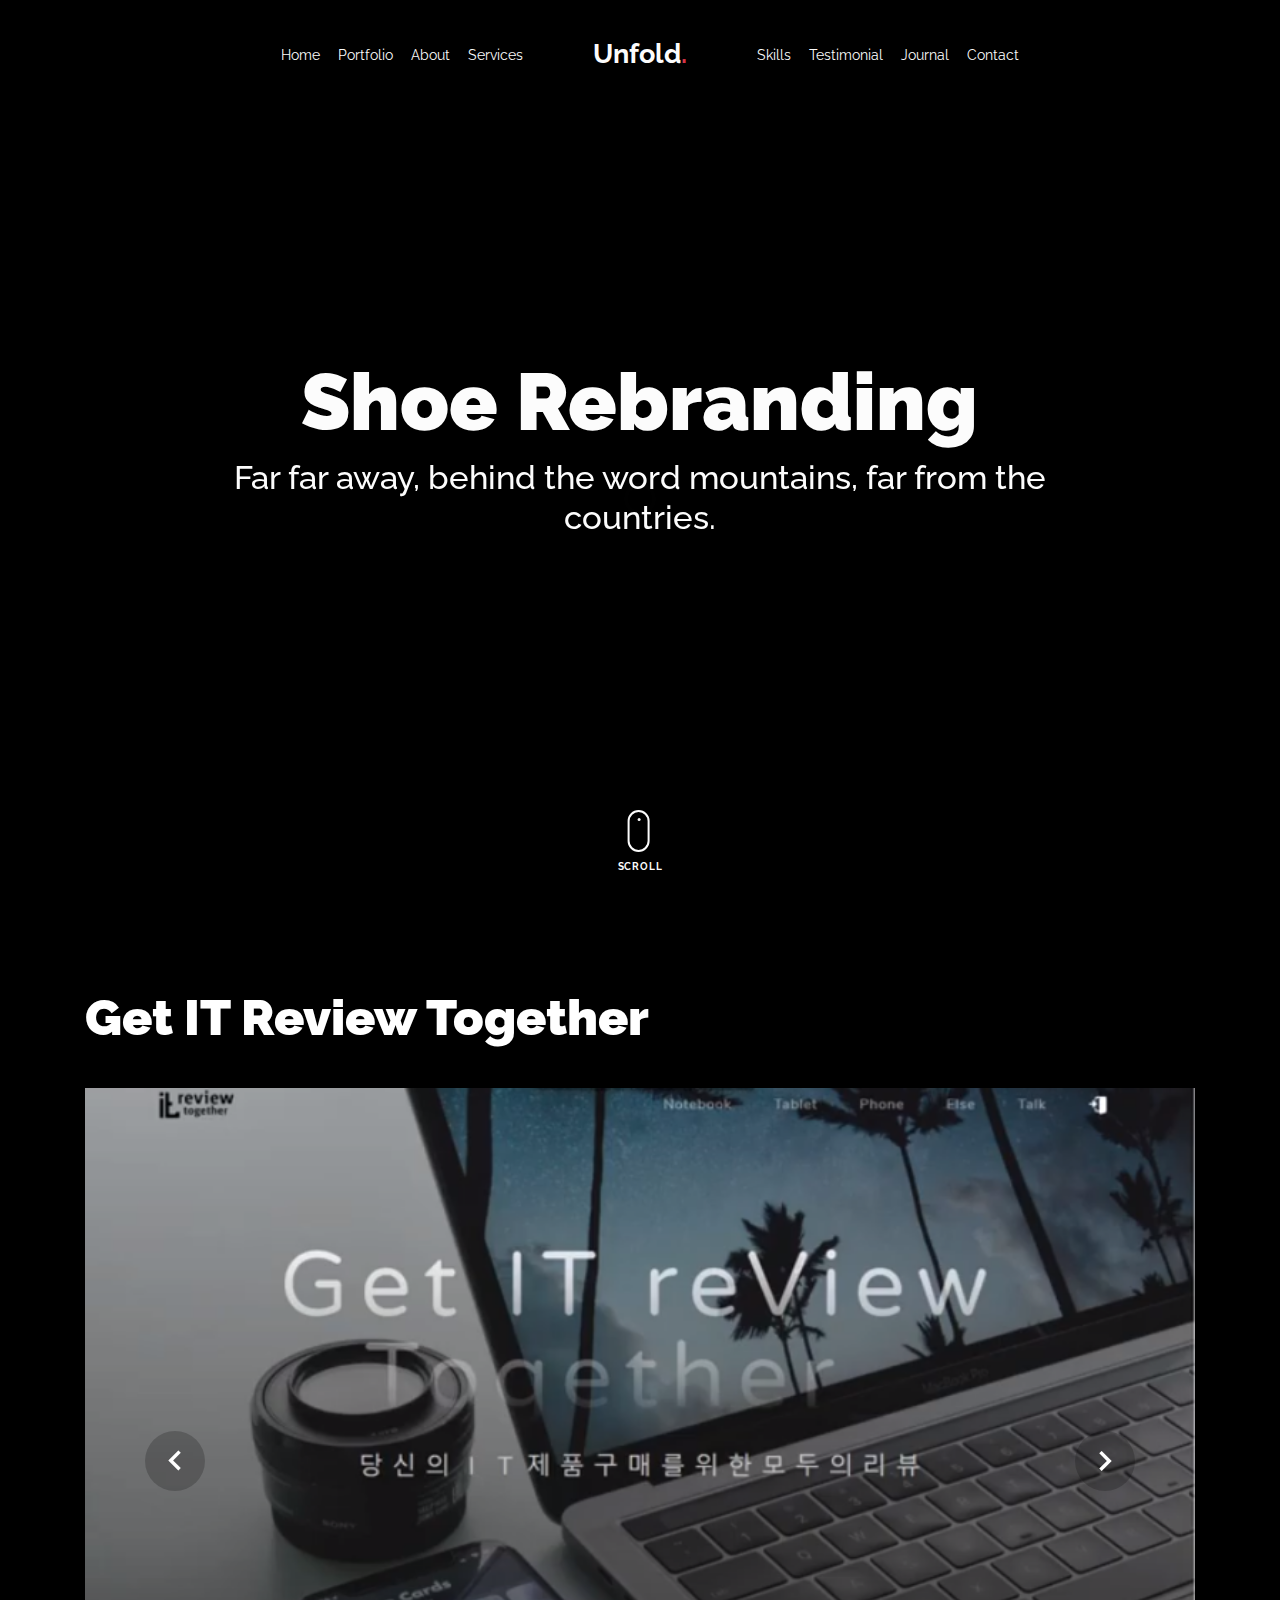
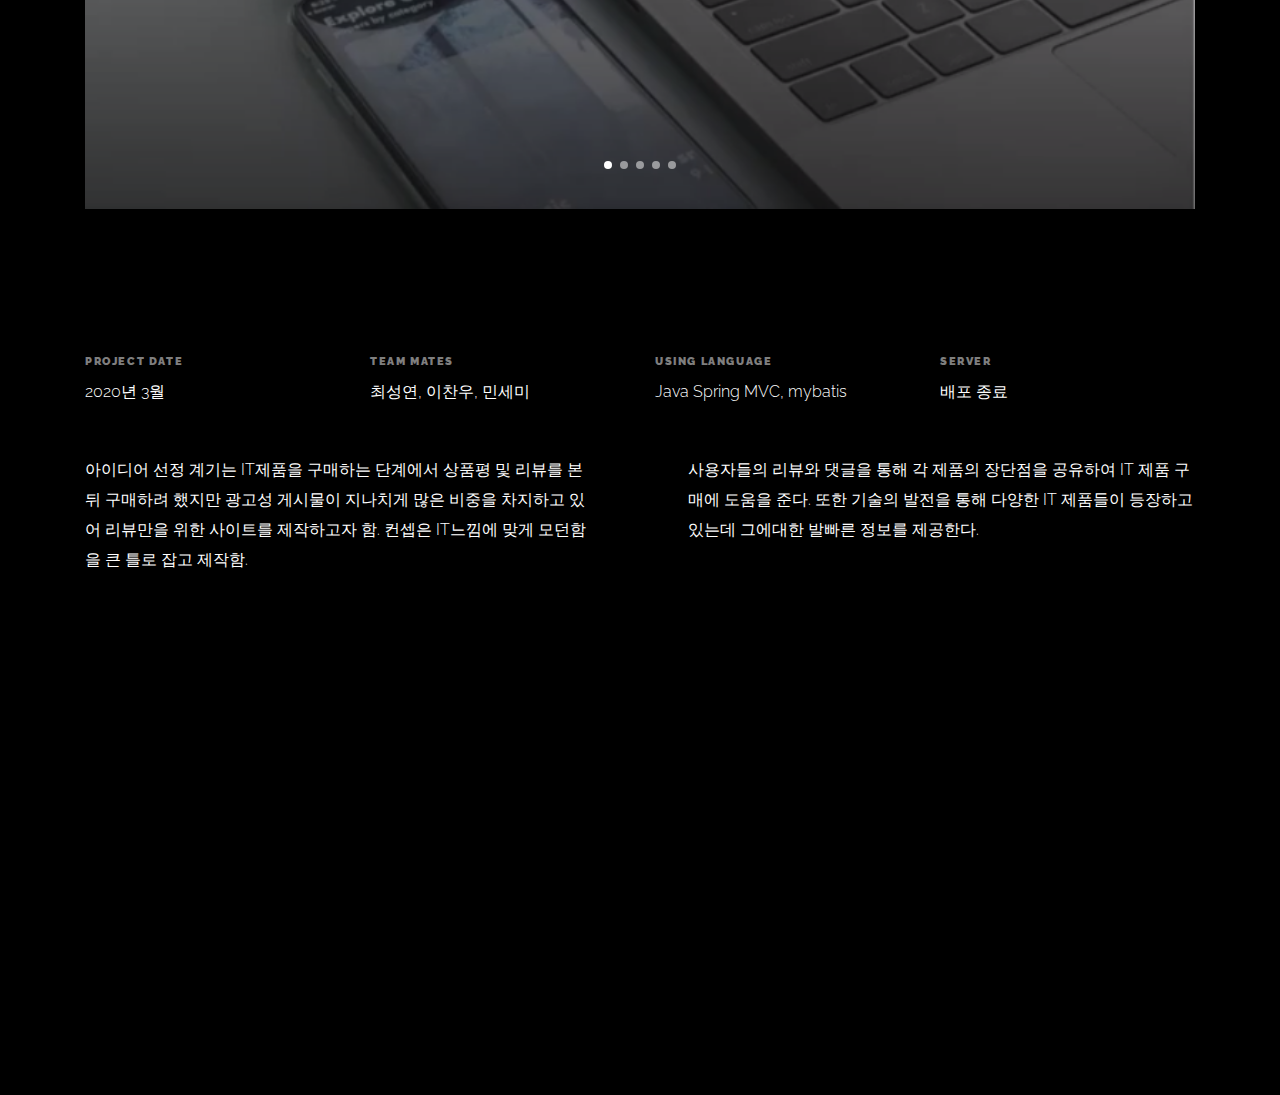
==== commit 26bf7542: "GTIVT update" ====
--- a/portfolio-single-1.html
+++ b/portfolio-single-1.html
@@ -122,16 +122,25 @@
         <div class="portfolio-single-wrap unslate_co--section" id="portfolio-single-section">
 
           <div class="portfolio-single-inner">
-            <h2 class="heading-portfolio-single-h2">Shoe Rebranding</h2>
+            <h2 class="heading-portfolio-single-h2">Get IT Review Together</h2>
 
             <div class="row justify-content-between mb-5">
               <div class="col-12 mb-4">
                 <div class="owl-carousel single-slider">
                   <figure class="mb-4">
-                    <img src="images/work_1_full.jpg" alt="Image" class="img-fluid">
-                  </figure>
-                  <figure class="mb-4">
-                    <img src="images/work_1_a_full.jpg" alt="Image" class="img-fluid">
+                    <img src="images/GIVT.PNG" alt="Image" class="img-fluid">
+                  </figure>
+                  <figure class="mb-4">
+                    <img src="images/GITVT_menu.png" alt="Image" class="img-fluid">
+                  </figure>
+                  <figure class="mb-4">
+                    <img src="images/GITVT_spec.png" alt="Image" class="img-fluid">
+                  </figure>
+                  <figure class="mb-4">
+                    <img src="images/GITVT_board.png" alt="Image" class="img-fluid">
+                  </figure>
+                  <figure class="mb-4">
+                    <img src="images/GITVT_write.png" alt="Image" class="img-fluid">
                   </figure>
                 </div>
               </div>
@@ -140,34 +149,34 @@
                   <div class="col-sm-6 col-md-6 col-lg-3">
                     <div class="detail-v1">
                       <span class="detail-label">Project Date</span>
-                      <span class="detail-val">March 9th, 2020</span>
-                    </div>
-                  </div>
-                  <div class="col-sm-6 col-md-6 col-lg-3">
-                    <div class="detail-v1">
-                      <span class="detail-label">Role</span>
-                      <span class="detail-val"><a href="#">Identity</a>, <a href="#">Web Design</a></span>
-                    </div>
-                  </div>
-                  <div class="col-sm-6 col-md-6 col-lg-3">
-                    <div class="detail-v1">
-                      <span class="detail-label">Client</span>
-                      <span class="detail-val">unslate</span>
-                    </div>
-                  </div>
-                  <div class="col-sm-6 col-md-6 col-lg-3">
-                    <div class="detail-v1">
-                      <span class="detail-label">Visit</span>
-                      <span class="detail-val"><a href="#">https:///</a></span>
+                      <span class="detail-val">2020년 3월</span>
+                    </div>
+                  </div>
+                  <div class="col-sm-6 col-md-6 col-lg-3">
+                    <div class="detail-v1">
+                      <span class="detail-label">Team mates</span>
+                      <span class="detail-val"><a href="https://github.com/Sohottoday">최성연</a>, <a href="https://github.com/Alphanewbie">이찬우</a>, <a href="https://github.com/stella-semimin">민세미</a></span>
+                    </div>
+                  </div>
+                  <div class="col-sm-6 col-md-6 col-lg-3">
+                    <div class="detail-v1">
+                      <span class="detail-label">Using Language</span>
+                      <span class="detail-val">Java Spring MVC, mybatis</span>
+                    </div>
+                  </div>
+                  <div class="col-sm-6 col-md-6 col-lg-3">
+                    <div class="detail-v1">
+                      <span class="detail-label">Server</span>
+                      <span class="detail-val"><a href="#">배포 종료</a></span>
                     </div>
                   </div>
                 </div>
               </div>
               <div class="col-md-6 pr-md-5">
-                <p>Far far away, behind the word mountains, far from the countries Vokalia and Consonantia, there live the blind texts. Separated they live in Bookmarksgrove right at the coast of the Semantics, a large language ocean. A small river named Duden flows by their place and supplies it with the necessary regelialia. It is a paradisematic country, in which roasted parts of sentences fly into your mouth.</p>
+                <p>아이디어 선정 계기는 IT제품을 구매하는 단계에서 상품평 및 리뷰를 본 뒤 구매하려 했지만 광고성 게시물이 지나치게 많은 비중을 차지하고 있어 리뷰만을 위한 사이트를 제작하고자 함. 컨셉은 IT느낌에 맞게 모던함을 큰 틀로 잡고 제작함.</p>
               </div>
               <div class="col-md-6 pl-md-5">
-                <p>Even the all-powerful Pointing has no control about the blind texts it is an almost unorthographic life One day however a small line of blind text by the name of Lorem Ipsum decided to leave for the far World of Grammar.</p>
+                <p>사용자들의 리뷰와 댓글을 통해 각 제품의 장단점을 공유하여 IT 제품 구매에 도움을 준다. 또한 기술의 발전을 통해 다양한 IT 제품들이 등장하고 있는데 그에대한 발빠른 정보를 제공한다.</p>
               </div>
             </div>
 
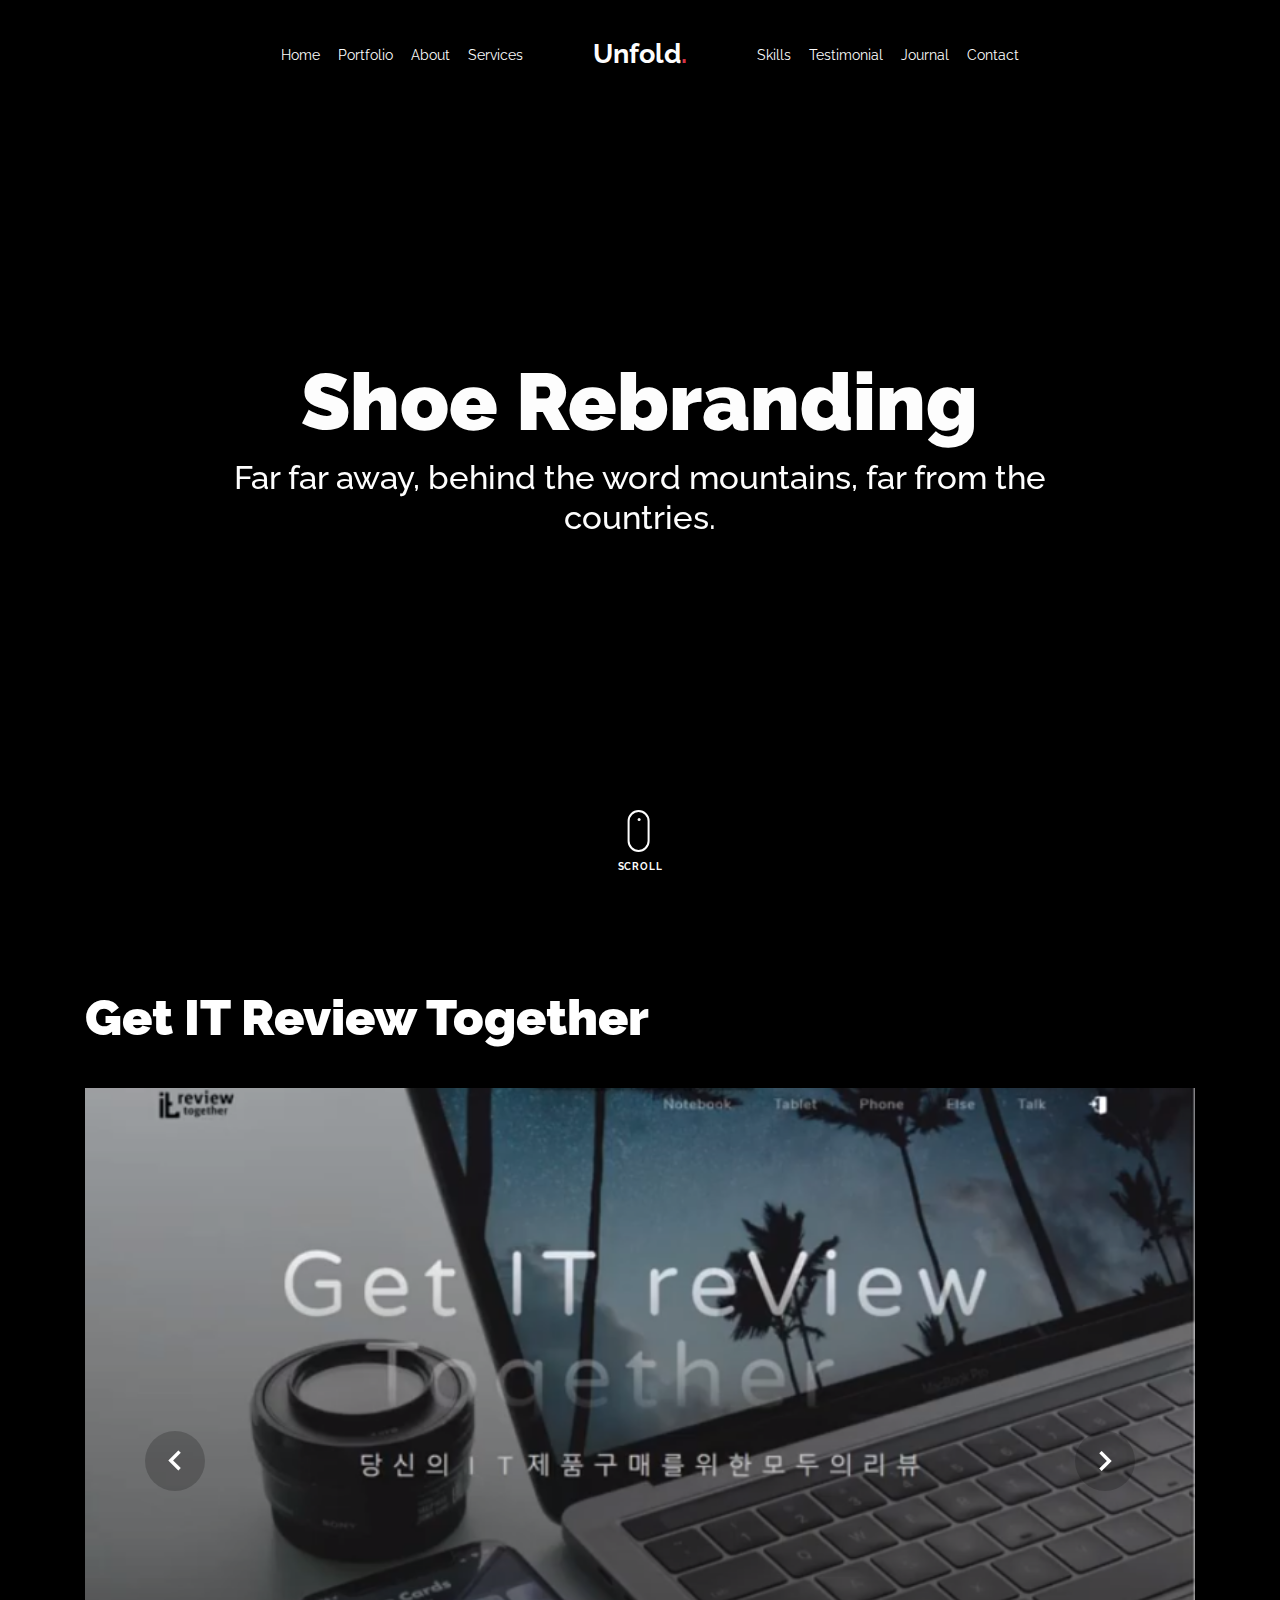
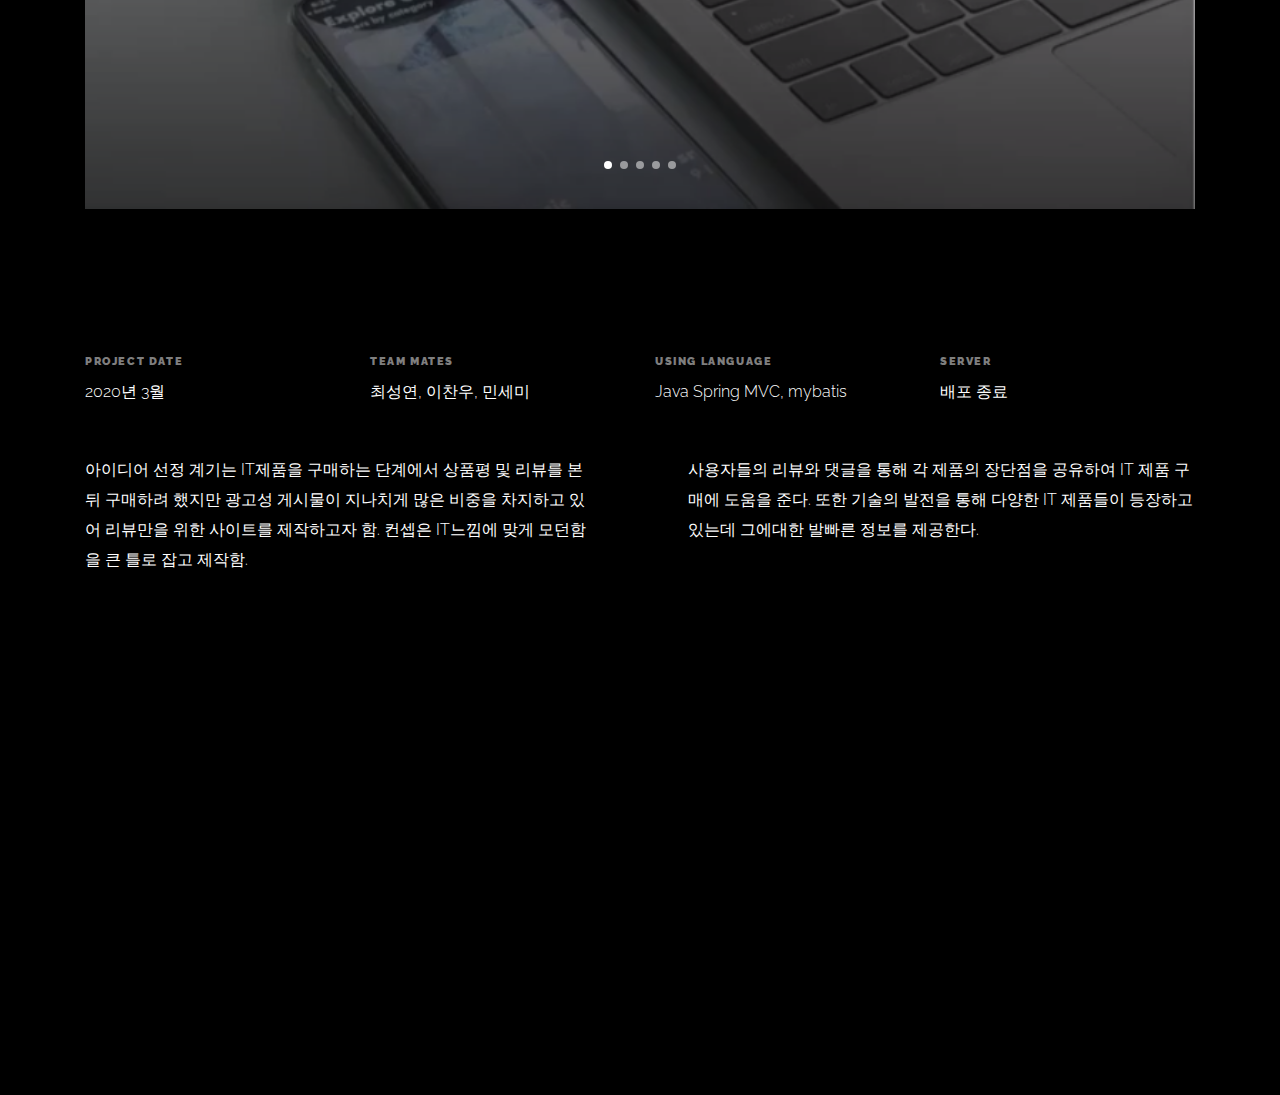
==== commit 96f59337: "footer update" ====
--- a/portfolio-single-1.html
+++ b/portfolio-single-1.html
@@ -190,14 +190,14 @@
         <div class="row justify-content-center">
           <div class="col-md-7">
 
-            <div class="footer-site-logo"><a href="#">Unfold<span>.</span></a></div>
+            <div class="footer-site-logo"><a href="https://sohottoday.github.io/">성 연<span>.</span></a></div>
 
             <ul class="footer-site-social">
-              <li><a href="#">Facebook</a></li>
-              <li><a href="#">Twitter</a></li>
-              <li><a href="#">Instagram</a></li>
-              <li><a href="#">Dribbble</a></li>
-              <li><a href="#">Behance</a></li>
+              <li><a href="https://github.com/Sohottoday">Github</a></li>
+              <!-- <li><a href="#">Twitter</a></li> -->
+              <!-- <li><a href="#">Instagram</a></li> -->
+              <!-- <li><a href="#">Dribbble</a></li> -->
+              <!-- <li><a href="#">Behance</a></li> -->
             </ul>
 
             <p class="site-copyright">
@@ -207,7 +207,7 @@
                 <script>
                   document.write(new Date().getFullYear());
                 </script> All rights reserved | This template is made with <i class="icon-heart"
-                  aria-hidden="true"></i> by <a href="https://colorlib.com" target="_blank">Colorlib</a>
+                  aria-hidden="true"></i> by <a href="https://github.com/Sohottoday" target="_blank">성 연</a>
                 <!-- Link back to Colorlib can't be removed. Template is licensed under CC BY 3.0. -->
               
               </p>
